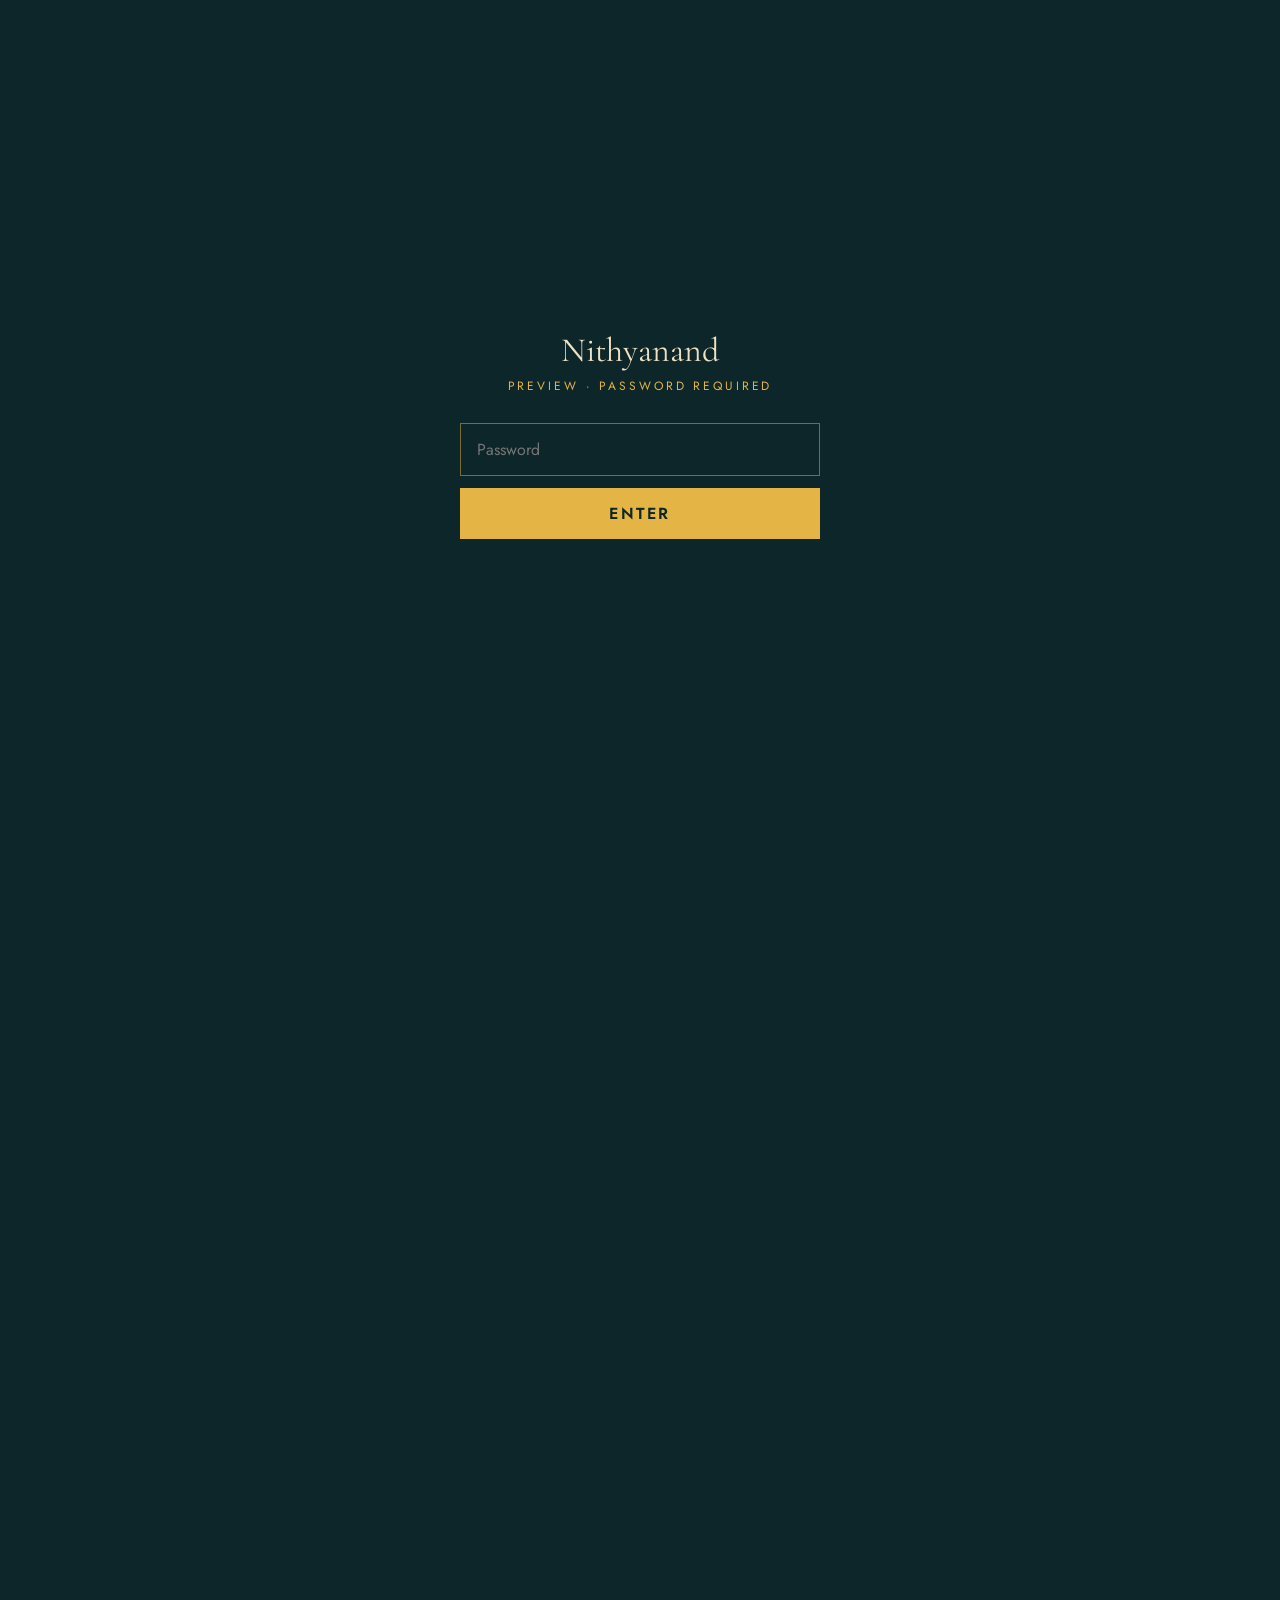
==== en/index.html @ f054533d "Nithyanand Website: Vorschau (DE/EN, passwortgeschützt) Co-Authored-By: Claude Opus 5.5 <noreply@ant" ====
<!DOCTYPE html>
<html lang="en">
<head>
<meta charset="utf-8">
<meta name="viewport" content="width=device-width, initial-scale=1">
<meta name="robots" content="noindex, nofollow">
<script src="../assets/gate.js"></script>
<title>Nithyanand – spice. life. curry · South Indian Cuisine in Frankfurt</title>
<meta name="description" content="A culinary journey from Frankfurt to Udupi. South Indian cuisine, catering and celebrations – Launhardtstraße 2–4, 60314 Frankfurt.">
<link rel="preconnect" href="https://fonts.googleapis.com">
<link rel="preconnect" href="https://fonts.gstatic.com" crossorigin>
<link href="https://fonts.googleapis.com/css2?family=Cormorant+Garamond:ital,wght@0,500;0,600;0,700;1,500&family=Caveat:wght@500;700&family=Jost:wght@400;500;600&family=Oswald:wght@500;600;700&family=Spectral:ital,wght@0,400;0,500;1,400&display=swap" rel="stylesheet">
<style>
:root{
  --night:#0d2629;
  --night-2:#12343a;
  --sand:#efe2c4;
  --paper:#e9d6ae;
  --paper-dark:#d9c08d;
  --turmeric:#e4b445;
  --turmeric-deep:#d39a26;
  --chili:#7e1914;
  --chili-2:#9a2219;
  --leaf:#3c5b2b;
  --gold:#eddb7f;
  --brass:#b8862b;
  --ink:#2a1d14;
  --ink-soft:#4b3a2b;
  --serif:"Cormorant Garamond", Georgia, serif;
  --body:"Spectral", Georgia, serif;
  --sans:"Jost", system-ui, sans-serif;
  --hand:"Caveat", cursive;
  --ticket:"Oswald", Impact, sans-serif;
  --ease: cubic-bezier(.2,.7,.1,1);
}
*{box-sizing:border-box;margin:0;padding:0}
html{scroll-behavior:smooth}
body{font-family:var(--body);color:var(--ink);background:var(--night);overflow-x:hidden;-webkit-font-smoothing:antialiased}
img{display:block;max-width:100%}
a{color:inherit;text-decoration:none}

/* film grain over everything */
body::after{
  content:"";position:fixed;inset:-50%;z-index:100;pointer-events:none;opacity:.09;
  background-image:url("data:image/svg+xml,%3Csvg xmlns='http://www.w3.org/2000/svg' width='220' height='220'%3E%3Cfilter id='n'%3E%3CfeTurbulence type='fractalNoise' baseFrequency='.85' numOctaves='3' stitchTiles='stitch'/%3E%3CfeColorMatrix values='0 0 0 0 0 0 0 0 0 0 0 0 0 0 0 0 0 0 .9 0'/%3E%3C/filter%3E%3Crect width='100%25' height='100%25' filter='url(%23n)'/%3E%3C/svg%3E");
  animation:grain 1.2s steps(6) infinite;
}
@keyframes grain{0%{transform:translate(0,0)}20%{transform:translate(-3%,2%)}40%{transform:translate(2%,-3%)}60%{transform:translate(-2%,-1%)}80%{transform:translate(3%,3%)}100%{transform:translate(0,0)}}

.paper-tex{
  background-color:var(--paper);
  background-image:
    radial-gradient(ellipse at 15% 20%, rgba(255,250,235,.55), transparent 55%),
    radial-gradient(ellipse at 85% 80%, rgba(150,105,40,.22), transparent 60%),
    radial-gradient(circle at 60% 10%, rgba(120,80,30,.12), transparent 40%),
    url("data:image/svg+xml,%3Csvg xmlns='http://www.w3.org/2000/svg' width='300' height='300'%3E%3Cfilter id='p'%3E%3CfeTurbulence type='fractalNoise' baseFrequency='.035' numOctaves='4'/%3E%3CfeColorMatrix values='0 0 0 0 .45 0 0 0 0 .3 0 0 0 0 .12 0 0 0 .22 0'/%3E%3C/filter%3E%3Crect width='100%25' height='100%25' filter='url(%23p)'/%3E%3C/svg%3E");
}

/* ---------- NAV ---------- */
.nav{position:fixed;top:0;left:0;right:0;z-index:50;display:flex;align-items:center;justify-content:space-between;padding:22px clamp(20px,4vw,56px);transition:background .5s, padding .5s, box-shadow .5s}
.nav.scrolled{background:rgba(10,30,33,.78);backdrop-filter:blur(14px);-webkit-backdrop-filter:blur(14px);padding:12px clamp(20px,4vw,56px);box-shadow:0 10px 40px rgba(0,0,0,.25)}
.brand{display:flex;flex-direction:column;align-items:center;gap:2px}
.brand img{height:54px;width:auto;transition:height .5s}
.nav.scrolled .brand img{height:40px}
.brand small{font-family:var(--sans);font-size:11px;letter-spacing:.18em;color:rgba(237,219,127,.75)}
.nav ul{list-style:none;display:flex;gap:clamp(18px,2.6vw,40px);align-items:center}
.nav ul a{font-family:var(--sans);font-size:14px;letter-spacing:.06em;color:#f3ead2;position:relative;padding:6px 0}
.nav ul a::after{content:"";position:absolute;left:0;right:100%;bottom:0;height:1px;background:var(--gold);transition:right .4s var(--ease)}
.nav ul a:hover::after{right:0}
.nav .cta{border:1px solid rgba(237,219,127,.6);padding:10px 20px;border-radius:0;color:var(--gold)}
.nav .cta::after{display:none}
.nav .lang-sw{display:flex;align-items:center;gap:6px}.nav .lang-sw a{opacity:.55;letter-spacing:.14em}.nav .lang-sw a[aria-current]{opacity:1;color:var(--gold)}.nav .lang-sw a::after{display:none}.nav .lang-sw span{color:rgba(241,231,205,.35);font-size:.9em}
.nav .cta:hover{background:var(--gold);color:var(--night)}
.burger{display:none;background:none;border:0;width:40px;height:40px;cursor:pointer;position:relative}
.burger span{position:absolute;left:8px;right:8px;height:1.5px;background:var(--gold);transition:.4s}
.burger span:nth-child(1){top:14px}.burger span:nth-child(2){top:24px}
.nav.open .burger span:nth-child(1){top:19px;transform:rotate(45deg)}
.nav.open .burger span:nth-child(2){top:19px;transform:rotate(-45deg)}

/* ---------- HERO ---------- */
.hero{position:relative;min-height:100vh;min-height:100svh;display:grid;grid-template-columns:1.05fr 1fr;align-items:center;padding:140px clamp(20px,5vw,80px) 120px;overflow:hidden;background:var(--night);color:#f6ecd4}
.hero-bg{position:absolute;inset:0 0 0 30%;z-index:0;overflow:hidden}
.hero-bg img{width:100%;height:100%;object-fit:cover;filter:saturate(1.1) contrast(1.05) blur(.6px);transform:scale(1.08);animation:kenburns 26s ease-in-out infinite alternate}
@keyframes kenburns{to{transform:scale(1.18) translate(-2%,-1%)}}
.hero-bg::after{content:"";position:absolute;inset:0;background:
  linear-gradient(90deg,var(--night) 0%,rgba(13,38,41,.85) 22%,rgba(13,38,41,.25) 60%,rgba(13,38,41,.35) 100%),
  linear-gradient(0deg,rgba(13,38,41,.95) 0%,transparent 35%),
  radial-gradient(ellipse at 70% 30%,rgba(228,180,69,.18),transparent 60%)}
.hero-copy{position:relative;z-index:2;max-width:620px}
.eyebrow{font-family:var(--sans);font-size:12px;letter-spacing:.32em;text-transform:uppercase;color:var(--turmeric);display:flex;align-items:center;gap:14px;margin-bottom:28px}
.eyebrow::before{content:"";width:42px;height:1px;background:currentColor}
.hero h1{font-family:var(--serif);font-weight:600;font-size:clamp(52px,7.2vw,112px);line-height:.92;letter-spacing:-.01em}
.hero h1 .line{display:block;overflow:hidden;padding-bottom:.06em}
.hero h1 .line span{display:inline-block;transform:translateY(110%);animation:rise 1.1s var(--ease) forwards}
.hero h1 .line:nth-child(2) span{animation-delay:.12s}
.hero h1 .line:nth-child(3) span{animation-delay:.24s;font-style:italic;color:var(--gold)}
@keyframes rise{to{transform:none}}
.hero .script{font-family:var(--hand);font-size:clamp(26px,2.6vw,36px);color:var(--turmeric);line-height:1.1;margin:26px 0 40px;transform:rotate(-3deg);transform-origin:left;opacity:0;animation:fadein 1s .7s forwards}
@keyframes fadein{to{opacity:1}}
.btn{display:inline-flex;align-items:center;gap:14px;font-family:var(--sans);font-size:12px;font-weight:500;letter-spacing:.24em;text-transform:uppercase;padding:17px 28px;border-radius:0;border:1px solid currentColor;transition:all .4s var(--ease);cursor:pointer;background:none;position:relative;overflow:hidden}
.btn svg{width:20px;height:20px;transition:transform .5s var(--ease)}
.btn:hover svg{transform:translateX(6px) rotate(-8deg)}
.btn-gold{color:var(--gold)}
.btn-gold:hover{background:var(--gold);color:var(--night);box-shadow:0 12px 40px rgba(237,219,127,.25)}
.hero .actions{display:flex;gap:22px;align-items:center;flex-wrap:wrap;opacity:0;animation:fadein 1s .9s forwards}
.hero .meta{font-family:var(--sans);font-size:13px;color:rgba(246,236,212,.65);line-height:1.6}
.hero .meta b{color:#f6ecd4;font-weight:500}

/* boarding pass */
.pass-wrap{position:relative;z-index:2;perspective:1400px;display:flex;justify-content:center}
.pass{
  --rx:0deg;--ry:0deg;
  width:min(560px,100%);display:grid;grid-template-columns:1fr 150px;border-radius:14px;color:#2b2016;
  transform:rotate(-6deg) rotateX(var(--rx)) rotateY(var(--ry));transition:transform .3s ease-out;
  filter:drop-shadow(0 40px 60px rgba(0,0,0,.55));opacity:0;animation:passIn 1.3s .35s var(--ease) forwards;
}
@keyframes passIn{from{opacity:0;transform:rotate(4deg) translate(80px,40px) scale(.9)}to{opacity:1;transform:rotate(-6deg)}}
.pass > div{position:relative;padding:26px 28px}
.pass .main{border-radius:14px 0 0 14px;border-right:2px dashed rgba(60,40,20,.35)}
.pass .stub{border-radius:0 14px 14px 0;padding:26px 18px;text-align:center;display:flex;flex-direction:column;justify-content:space-between}
.pass .main::before,.pass .stub::before{content:"";position:absolute;width:24px;height:24px;border-radius:50%;background:var(--night);top:-12px;right:-12px}
.pass .main::after,.pass .stub::after{content:"";position:absolute;width:24px;height:24px;border-radius:50%;background:var(--night);bottom:-12px;right:-12px}
.pass .stub::before,.pass .stub::after{right:auto;left:-12px}
.pass-head{display:flex;justify-content:space-between;align-items:center;font-family:var(--ticket);font-weight:500;letter-spacing:.18em;font-size:15px;color:#5a4330;border-bottom:1px solid rgba(60,40,20,.2);padding-bottom:12px}
.pass-head .plane{background:#3a2a1c;color:var(--paper);width:34px;height:34px;display:grid;place-items:center;border-radius:4px}
.route{display:flex;align-items:center;gap:16px;font-family:var(--ticket);font-weight:700;font-size:clamp(44px,5.2vw,68px);letter-spacing:.02em;margin:16px 0 6px;line-height:1}
.route .arrow{flex:1;height:2px;background:repeating-linear-gradient(90deg,#3a2a1c 0 6px,transparent 6px 11px);position:relative;min-width:30px}
.route .arrow::after{content:"✈";position:absolute;right:-6px;top:-15px;font-size:24px;font-family:system-ui}
.cities{display:flex;justify-content:space-between;font-family:var(--sans);font-size:11px;letter-spacing:.2em;text-transform:uppercase;color:#7a6047;margin-bottom:18px}
.fields{display:grid;grid-template-columns:1.4fr 1fr 1fr;gap:14px;border-top:1px solid rgba(60,40,20,.2);padding-top:14px}
.fields label{display:block;font-family:var(--sans);font-size:10px;letter-spacing:.22em;text-transform:uppercase;color:#8a6d50;margin-bottom:4px}
.fields span{font-family:var(--ticket);font-size:17px;font-weight:500;letter-spacing:.03em}
.fields .now{color:var(--chili-2);animation:blink 1.6s infinite}
@keyframes blink{50%{opacity:.35}}
.barcode{height:56px;margin:4px auto 0;width:100%}
.stub .seal{width:100px;height:100px;margin:0 auto;transform:rotate(-14deg);opacity:.85}
.stub small{font-family:var(--sans);font-size:10px;letter-spacing:.2em;color:#7a6047}
.stub b{font-family:var(--ticket);font-size:22px;display:block;letter-spacing:.06em}

.scroll-hint{position:absolute;bottom:32px;left:50%;transform:translateX(-50%);z-index:3;font-family:var(--sans);font-size:11px;letter-spacing:.3em;color:rgba(246,236,212,.55);display:flex;flex-direction:column;align-items:center;gap:12px}
.scroll-hint i{width:1px;height:46px;background:linear-gradient(var(--gold),transparent);animation:drip 2s infinite}
@keyframes drip{0%{transform:scaleY(0);transform-origin:top}50%{transform:scaleY(1);transform-origin:top}51%{transform-origin:bottom}100%{transform:scaleY(0);transform-origin:bottom}}

/* ---------- JOURNEY ---------- */
.journey{position:relative}
.flight{position:absolute;inset:0;z-index:6;pointer-events:none;overflow:visible}
.flight path.trail{fill:none;stroke:var(--brass);stroke-width:2.2;stroke-linecap:round;stroke-dasharray:1 10;opacity:.9}
.flight path.ghost{fill:none;stroke:var(--brass);stroke-width:1.4;stroke-linecap:round;stroke-dasharray:1 10;opacity:.22}
.flight .jet{transition:opacity .4s}
.flight .jet circle{fill:var(--gold);opacity:.25}

section.station{position:relative;padding:clamp(110px,13vw,190px) clamp(20px,5vw,80px)}
.tear{position:absolute;left:0;right:0;height:48px;z-index:4;pointer-events:none}
.tear.top{top:-46px}
.tear svg{width:100%;height:100%;display:block;filter:drop-shadow(0 -6px 6px rgba(0,0,0,.18))}
.st-label{font-family:var(--sans);font-size:12px;letter-spacing:.34em;text-transform:uppercase;display:flex;align-items:center;gap:14px;margin-bottom:18px}
.st-label .num{display:inline-grid;place-items:center;width:34px;height:34px;border-radius:50%;border:1px solid currentColor;font-size:12px;letter-spacing:0}
.st-title{font-family:var(--serif);font-weight:600;font-size:clamp(46px,5.6vw,84px);line-height:.95;margin-bottom:26px}
.st-title em{font-weight:500}
.st-text{font-size:clamp(17px,1.25vw,19px);line-height:1.75;max-width:520px}
.st-text + .st-text{margin-top:16px}
.hand{font-family:var(--hand);font-weight:700;line-height:1}
.grid-2{display:grid;grid-template-columns:1fr 1fr;gap:clamp(40px,6vw,100px);align-items:center;max-width:1280px;margin:0 auto}

/* reveal */
.rv{opacity:0;transform:translateY(40px);transition:opacity 1.1s var(--ease),transform 1.1s var(--ease)}
.rv.in{opacity:1;transform:none}
.rv.d1{transition-delay:.12s}.rv.d2{transition-delay:.24s}.rv.d3{transition-delay:.36s}

/* polaroid */
.polaroid{background:#f7f0e0;padding:14px 14px 56px;box-shadow:0 30px 60px rgba(40,25,10,.35),0 2px 0 rgba(0,0,0,.05);position:relative;transition:transform .7s var(--ease)}
.polaroid img{width:100%;aspect-ratio:4/3;object-fit:cover;filter:sepia(.18) saturate(1.05) contrast(1.02)}
.polaroid figcaption{position:absolute;left:0;right:0;bottom:12px;text-align:center;font-family:var(--hand);font-size:26px;color:#4b3a2b}
.polaroid::before{content:"";position:absolute;top:-16px;left:50%;width:120px;height:32px;transform:translateX(-50%) rotate(-3deg);background:rgba(240,220,170,.65);box-shadow:0 2px 4px rgba(0,0,0,.08);backdrop-filter:blur(1px)}

/* STATION 1 */
.s1{color:var(--ink)}
.s1 .st-label{color:#7a5a36}
.s1 .photo-col{position:relative;padding:20px}
.s1 .polaroid{transform:rotate(-5deg);max-width:520px}
.s1 .polaroid:hover{transform:rotate(-2deg) scale(1.02)}
.postmark{position:absolute;right:-10px;bottom:-30px;width:170px;transform:rotate(12deg);opacity:.8;mix-blend-mode:multiply}
.s1 .note{position:absolute;top:-10px;right:0;font-size:clamp(30px,2.6vw,40px);color:#2d4a5a;transform:rotate(-8deg);text-align:center}
.s1 .note svg{display:block;margin:4px auto 0;width:60px}
.meaning{display:flex;gap:22px;align-items:center;margin-top:34px;padding:22px 26px;border:1px solid rgba(90,60,30,.25);border-radius:4px;max-width:520px;background:rgba(255,248,228,.35)}
.meaning .dev{font-size:44px;color:var(--chili);line-height:1;font-family:"Kohinoor Devanagari","Noto Sans Devanagari",serif}
.meaning p{font-size:15px;line-height:1.55;color:var(--ink-soft)}
.meaning b{font-family:var(--serif);font-size:22px;color:var(--ink);display:block;font-style:italic}

/* STATION 2 */
.s2{background:var(--turmeric);color:#2b1a0c;overflow-x:clip}
.s2 .paper-glow{position:absolute;inset:0;background:
  radial-gradient(ellipse at 20% 30%,rgba(255,236,170,.6),transparent 55%),
  radial-gradient(ellipse at 90% 90%,rgba(170,100,20,.35),transparent 60%),
  url("data:image/svg+xml,%3Csvg xmlns='http://www.w3.org/2000/svg' width='300' height='300'%3E%3Cfilter id='p'%3E%3CfeTurbulence type='fractalNoise' baseFrequency='.03' numOctaves='4'/%3E%3CfeColorMatrix values='0 0 0 0 .5 0 0 0 0 .3 0 0 0 0 .05 0 0 0 .25 0'/%3E%3C/filter%3E%3Crect width='100%25' height='100%25' filter='url(%23p)'/%3E%3C/svg%3E");pointer-events:none}
.s2 .grid-2{position:relative;grid-template-columns:1fr 1.05fr}
.s2 .st-label{color:#6b3d0e}
.stops{list-style:none;margin:36px 0 40px;position:relative;max-width:470px}
.stops::before{content:"";position:absolute;left:15px;top:20px;bottom:20px;border-left:2px dashed rgba(80,40,10,.45)}
.stops li{display:grid;grid-template-columns:32px 1fr auto;gap:18px;align-items:center;padding:14px 0;cursor:default;transition:transform .4s var(--ease)}
.stops li:hover{transform:translateX(8px)}
.stops .pin{width:32px;height:32px;border-radius:50%;background:var(--turmeric);border:2px solid #6b3d0e;display:grid;place-items:center;position:relative;z-index:1;transition:background .3s}
.stops .pin::after{content:"";width:10px;height:10px;border-radius:50%;background:var(--chili-2)}
.stops li:hover .pin{background:#fff3cf}
.stops .dish{font-family:var(--serif);font-size:28px;font-weight:600;line-height:1.05}
.stops .where{font-family:var(--sans);font-size:12px;letter-spacing:.2em;text-transform:uppercase;color:#6b3d0e;margin-top:2px}
.stops .dist{font-family:var(--hand);font-size:24px;color:#6b3d0e}
.stops li.home .pin{background:var(--chili-2);border-color:var(--chili-2)}
.stops li.home .pin::after{background:var(--gold)}
.btn-ink{color:#2b1a0c}
.btn-ink:hover{background:#2b1a0c;color:var(--turmeric)}

.thali{position:relative;aspect-ratio:1;max-width:560px;margin:0 auto;width:100%}
.thali .ring{position:absolute;inset:0;animation:spin 40s linear infinite}
@keyframes spin{to{transform:rotate(360deg)}}
.thali .ring text{font-family:var(--sans);font-size:15px;letter-spacing:.42em;fill:#5b330b;text-transform:uppercase}
.thali .plate{position:absolute;inset:11%;border-radius:50%;padding:4%;background:radial-gradient(circle at 35% 30%,#c9c3b5,#8b8577 55%,#5a554b);box-shadow:0 40px 80px rgba(80,40,0,.45),inset 0 0 0 2px rgba(255,255,255,.25)}
.thali .plate img{width:100%;height:100%;object-fit:cover;border-radius:50%;box-shadow:inset 0 0 30px rgba(0,0,0,.4)}
.thali .leaf{position:absolute;width:42%;right:-6%;bottom:-2%;transform:rotate(-24deg);z-index:-1}
.om-stamp{position:absolute;left:-60px;top:12%;width:170px;opacity:.55;transform:rotate(-16deg);mix-blend-mode:multiply}
.s2 .note{position:absolute;top:-2%;left:2%;font-size:34px;color:#5b1a10;transform:rotate(-10deg);z-index:2}

/* STATION 3 */
.s3{background:var(--chili);color:#f6e6cc;overflow-x:clip}
.s3::before{content:"";position:absolute;inset:0;background:
  radial-gradient(ellipse at 25% 40%,rgba(255,170,60,.22),transparent 55%),
  radial-gradient(ellipse at 90% 10%,rgba(0,0,0,.35),transparent 50%);pointer-events:none}
.s3 .grid-2{grid-template-columns:.9fr 1.1fr;position:relative}
.s3 .st-label{color:var(--gold)}
.s3 .st-title em{color:var(--gold)}
.dancer{position:relative;border-radius:200px 200px 6px 6px;overflow:hidden;aspect-ratio:3/4;max-width:460px;box-shadow:0 40px 80px rgba(0,0,0,.45);border:1px solid rgba(237,219,127,.35)}
.dancer img{width:100%;height:100%;object-fit:cover;object-position:30% 30%;transform:scale(1.05);transition:transform 1.4s var(--ease)}
.dancer:hover img{transform:scale(1.12)}
.dancer::after{content:"";position:absolute;inset:0;background:linear-gradient(0deg,rgba(80,10,5,.55),transparent 45%)}
.dancer .tag{position:absolute;left:24px;bottom:22px;z-index:2;font-family:var(--hand);font-size:28px;color:var(--gold)}
.s3 .polaroid{position:absolute;width:min(300px,42%);right:-4%;bottom:-8%;transform:rotate(7deg);padding:10px 10px 46px}
.s3 .polaroid figcaption{font-size:22px}
.s3 .photo-col{position:relative}
.occasions{display:flex;flex-wrap:wrap;gap:10px;margin:30px 0 40px}
.occasions span{font-family:var(--sans);font-size:13px;letter-spacing:.06em;padding:9px 16px;border-radius:0;border:1px solid rgba(237,219,127,.4);color:#f6e6cc;transition:.3s}
.occasions span:hover{background:rgba(237,219,127,.15);border-color:var(--gold)}
.diyas{position:absolute;left:0;right:0;bottom:30px;display:flex;justify-content:space-around;pointer-events:none;opacity:.6}
.diyas i{width:6px;height:10px;border-radius:50% 50% 50% 50%/60% 60% 40% 40%;background:radial-gradient(#fff6c8,#ffb43a 60%,transparent 70%);box-shadow:0 0 18px 6px rgba(255,170,50,.45);animation:flick 2.4s infinite alternate}
.diyas i:nth-child(2n){animation-delay:.6s}.diyas i:nth-child(3n){animation-delay:1.1s}
@keyframes flick{0%{transform:scale(1) translateY(0);opacity:.8}50%{transform:scale(1.2,1.35) translateY(-2px);opacity:1}100%{transform:scale(.9) translateY(1px);opacity:.75}}

/* STATION 4 */
.s4{background:var(--night);color:#efe6cf;overflow-x:clip}
.s4 .skyline{position:absolute;inset:0 0 auto 0;height:70%;opacity:.55}
.s4 .skyline img{width:100%;height:100%;object-fit:cover;object-position:center 40%;filter:blur(1px) saturate(1.15)}
.s4 .skyline::after{content:"";position:absolute;inset:0;background:linear-gradient(180deg,rgba(13,38,41,.65),var(--night) 92%),linear-gradient(90deg,var(--night),transparent 40%,transparent 70%,var(--night))}
.s4 .grid-2{position:relative;grid-template-columns:1.1fr 1fr;align-items:end}
.s4 .st-label{color:var(--turmeric)}
.s4 .st-title em{color:var(--gold)}
.info{display:grid;gap:26px;padding:36px;border:1px solid rgba(237,219,127,.2);border-radius:6px;background:rgba(13,38,41,.55);backdrop-filter:blur(8px);position:relative}
.info .row{display:grid;grid-template-columns:30px 1fr;gap:18px;align-items:start}
.info svg{width:26px;height:26px;stroke:var(--gold);fill:none;stroke-width:1.4}
.info h4{font-family:var(--sans);font-weight:500;font-size:12px;letter-spacing:.24em;text-transform:uppercase;color:var(--turmeric);margin-bottom:6px}
.info p{font-size:17px;line-height:1.55}
.info .open-now{display:inline-flex;align-items:center;gap:8px;font-family:var(--sans);font-size:12px;letter-spacing:.08em;margin-top:8px;padding:4px 12px;border-radius:99px;background:rgba(237,219,127,.1);color:var(--gold)}
.info .open-now::before{content:"";width:7px;height:7px;border-radius:50%;background:currentColor;box-shadow:0 0 10px currentColor}
.info .open-now.closed{color:#e6a08f;background:rgba(230,160,143,.1)}
.seeyou{position:absolute;right:-40px;top:-80px;width:150px;transform:rotate(-12deg);opacity:.9}
.s4 .actions{display:flex;gap:16px;flex-wrap:wrap;margin-top:40px}
.btn-solid{background:var(--gold);color:var(--night);border-color:var(--gold)}
.btn-solid:hover{background:transparent;color:var(--gold)}

/* ---------- PASSPORT ---------- */
.passport-sec{position:relative;padding:150px clamp(20px,5vw,80px) 120px;color:var(--ink);overflow-x:clip}
.passport-sec .grid-2{grid-template-columns:.8fr 1.2fr}
.booklet{position:relative;width:min(340px,80%);aspect-ratio:.7;margin:0 auto;border-radius:6px 16px 16px 6px;background:linear-gradient(135deg,#6e1712,#4a0d0a);box-shadow:0 40px 70px rgba(60,20,10,.45),inset 8px 0 0 rgba(0,0,0,.25),inset 10px 0 0 rgba(255,255,255,.05);display:flex;flex-direction:column;align-items:center;justify-content:center;gap:16px;transform:rotate(-8deg);transition:transform .8s var(--ease)}
.booklet:hover{transform:rotate(-3deg) translateY(-8px)}
.booklet img{width:72%;filter:sepia(1) saturate(2.4) hue-rotate(-12deg) brightness(.95)}
.booklet .rp{font-family:var(--serif);letter-spacing:.32em;font-size:20px;color:#d7b25a}
.booklet .lotus{width:56px;stroke:#d7b25a;fill:none;stroke-width:1.2}
.passport-sec h2{font-family:var(--serif);font-size:clamp(40px,4.6vw,68px);font-weight:600;line-height:1;margin-bottom:16px}
.passport-sec h2 .hand{font-size:.8em;color:var(--chili-2);display:block;margin-top:6px;font-weight:700}
.passport-sec .lead{font-size:18px;line-height:1.7;max-width:520px;color:var(--ink-soft)}
.stamps{display:grid;grid-template-columns:repeat(4,1fr);gap:clamp(10px,2vw,26px);margin-top:42px;max-width:640px}
.stamp{aspect-ratio:1;position:relative;display:grid;place-items:center}
.stamp .slot{position:absolute;inset:6%;border-radius:50%;border:1.5px dashed rgba(90,60,30,.35)}
.stamp svg{width:100%;height:100%;opacity:0;transform:scale(1.8) rotate(var(--r,-10deg));transition:opacity .25s,transform .45s cubic-bezier(.3,1.6,.5,1);mix-blend-mode:multiply}
.stamp.got svg{opacity:.85;transform:scale(1) rotate(var(--r,-10deg))}
.stamp .cap{position:absolute;bottom:-28px;font-family:var(--sans);font-size:11px;letter-spacing:.2em;text-transform:uppercase;color:#8a6d50}
.progress-txt{margin-top:56px;font-family:var(--hand);font-size:30px;color:var(--chili-2)}

/* passport counter pill */
.pass-pill{position:fixed;right:22px;bottom:22px;z-index:60;display:flex;align-items:center;gap:12px;padding:10px 18px 10px 10px;border-radius:999px;background:rgba(13,38,41,.86);backdrop-filter:blur(10px);color:#f3ead2;font-family:var(--sans);font-size:13px;letter-spacing:.04em;border:1px solid rgba(237,219,127,.3);box-shadow:0 14px 40px rgba(0,0,0,.35);transform:translateY(120px);transition:transform .7s var(--ease)}
.pass-pill.show{transform:none}
.pass-pill .dots{display:flex;gap:5px}
.pass-pill .dots i{width:9px;height:9px;border-radius:50%;border:1px solid var(--gold);transition:.4s}
.pass-pill .dots i.on{background:var(--gold);box-shadow:0 0 10px var(--gold)}
.pass-pill .ic{width:30px;height:30px;border-radius:50%;background:var(--chili);display:grid;place-items:center;font-size:14px}
.toast{position:fixed;left:50%;top:96px;transform:translate(-50%,-30px);opacity:0;z-index:70;padding:12px 22px;border-radius:999px;background:var(--paper);color:var(--ink);font-family:var(--sans);font-size:14px;box-shadow:0 18px 40px rgba(0,0,0,.35);transition:.6s var(--ease);pointer-events:none;display:flex;gap:10px;align-items:center;white-space:nowrap}
.toast.show{opacity:1;transform:translate(-50%,0)}
.toast b{font-family:var(--hand);font-size:22px;color:var(--chili-2);font-weight:700}

/* ---------- FOOTER ---------- */
footer{background:#081a1c;color:rgba(239,230,207,.7);padding:70px clamp(20px,5vw,80px) 40px;font-family:var(--sans);font-size:14px;position:relative}
.foot{display:grid;grid-template-columns:1.4fr 1fr 1fr 1fr;gap:40px;max-width:1280px;margin:0 auto}
.foot img{height:60px;width:auto;margin-bottom:12px}
.foot h5{font-size:11px;letter-spacing:.26em;text-transform:uppercase;color:var(--gold);margin-bottom:14px;font-weight:500}
.foot a{display:block;padding:4px 0;transition:color .3s}
.foot a:hover{color:var(--gold)}
.legal{max-width:1280px;margin:50px auto 0;padding-top:24px;border-top:1px solid rgba(237,219,127,.12);display:flex;justify-content:space-between;gap:20px;flex-wrap:wrap;font-size:12px}

/* ---------- RESPONSIVE ---------- */
@media (max-width:980px){
  .nav ul{position:fixed;top:0;left:0;width:100vw;height:100vh;height:100dvh;flex-direction:column;justify-content:center;gap:28px;background:rgba(10,30,33,.98);opacity:0;visibility:hidden;transform:translateY(-20px);transition:opacity .5s var(--ease),transform .5s var(--ease),visibility .5s}
  .nav ul a{font-family:var(--serif);font-size:34px}
  .nav.open ul{transform:none;opacity:1;visibility:visible}
  .burger{display:block;z-index:2}
  .hero{grid-template-columns:1fr;padding-top:130px;gap:60px}
  .hero-bg{inset:0}
  .pass-wrap{order:2}
  .grid-2,.s2 .grid-2,.s3 .grid-2,.s4 .grid-2,.passport-sec .grid-2{grid-template-columns:1fr}
  .s3 .photo-col{max-width:520px;margin:0 auto 40px}
  .seeyou{right:0;top:-100px;width:120px}
  .foot{grid-template-columns:1fr 1fr}
  .om-stamp{left:-30px;width:120px}
}
@media (max-width:600px){
  .eyebrow{font-size:10px;letter-spacing:.22em;gap:10px}
  .eyebrow::before{width:24px}
  .hero{padding-left:20px;padding-right:20px}
  .pass{grid-template-columns:1fr 78px;transform:rotate(-3deg)}
  @keyframes passIn{from{opacity:0;transform:rotate(2deg) translateY(40px)}to{opacity:1;transform:rotate(-3deg)}}
  .route{font-size:38px;gap:10px}
  .cities{font-size:9px;letter-spacing:.12em}
  .fields span{font-size:15px}
  .pass > div{padding:20px 16px}
  .pass .stub{padding:18px 8px}
  .stub .seal{width:70px;height:70px}
  .fields{grid-template-columns:1fr 1fr}
  .fields div:first-child{grid-column:1/-1}
  .stops .dish{font-size:23px}
  .pass-pill .lbl{display:none}
  .foot{grid-template-columns:1fr}
  .s1 .note{position:static;margin-bottom:20px}
}
@media (prefers-reduced-motion:reduce){
  *,*::before,*::after{animation-duration:.01ms!important;animation-iteration-count:1!important;transition-duration:.01ms!important}
  .rv{opacity:1;transform:none}
}
</style>
</head>
<body>

<!-- reusable SVG symbols -->
<svg width="0" height="0" style="position:absolute" aria-hidden="true">
  <defs>
    <symbol id="i-plane" viewBox="0 0 24 24"><path fill="currentColor" d="M21 16v-2l-8-5V3.5a1.5 1.5 0 0 0-3 0V9l-8 5v2l8-2.5V19l-2 1.5V22l3.5-1 3.5 1v-1.5L13 19v-5.5z"/></symbol>
    <symbol id="i-palm" viewBox="0 0 64 64"><g fill="none" stroke="currentColor" stroke-width="2.4" stroke-linecap="round"><path d="M32 58c1-12 0-22-3-32"/><path d="M29 26c-6-6-14-7-21-4 7 0 12 2 16 6"/><path d="M29 26c-2-8-8-13-15-14 5 3 9 7 11 13"/><path d="M29 26c4-8 11-11 19-10-6 1-11 5-14 11"/><path d="M29 26c7-4 15-3 21 2-7-2-13-1-17 2"/><path d="M8 58h48"/><path d="M14 54c6-3 14-3 20 0 6 3 12 3 18 0"/></g></symbol>
    <symbol id="i-dosa" viewBox="0 0 64 64"><g fill="none" stroke="currentColor" stroke-width="2.4" stroke-linecap="round"><ellipse cx="32" cy="40" rx="26" ry="10"/><path d="M12 38c4-14 36-20 42-6"/><path d="M14 36l36-8"/><circle cx="50" cy="22" r="5"/><path d="M22 16c0-4 3-4 3-8M30 16c0-4 3-4 3-8"/></g></symbol>
    <symbol id="i-diya" viewBox="0 0 64 64"><g fill="none" stroke="currentColor" stroke-width="2.4" stroke-linecap="round"><path d="M8 38c4 10 14 14 24 14s20-4 24-14c-10 4-38 4-48 0z"/><path d="M50 36c4-2 7-4 8-7"/><path d="M32 34c-5-5-4-12 0-20 4 8 5 15 0 20z"/><path d="M24 58h16"/></g></symbol>
    <symbol id="i-sky" viewBox="0 0 64 64"><g fill="none" stroke="currentColor" stroke-width="2.4" stroke-linejoin="round"><path d="M6 52h52"/><path d="M10 52V34h7v18M17 52V26h7v26M26 52V12l4-6 4 6v40M34 52V22h8v30M44 52V30h8v22"/><path d="M8 58c8-4 16-4 24 0s16 4 24 0"/></g></symbol>
    <symbol id="i-lotus" viewBox="0 0 64 40"><path d="M32 4c-6 8-6 20 0 30 6-10 6-22 0-30zM32 34C24 30 14 26 6 16c4 12 14 18 26 18zm0 0c8-4 18-8 26-18-4 12-14 18-26 18zM32 34c-6-2-14-8-18-18 0 10 8 18 18 18zm0 0c6-2 14-8 18-18 0 10-8 18-18 18z"/></symbol>
  </defs>
</svg>

<header class="nav" id="nav">
  <a href="#top" class="brand" aria-label="Nithyanand home">
    <img src="../assets/logo.png" alt="nithyanand">
    <small>spice. life. curry</small>
  </a>
  <button class="burger" aria-label="Open menu" id="burger"><span></span><span></span></button>
  <ul>
    <li><a href="#kueste">Restaurant</a></li>
    <li><a href="speisekarte.html">Menu</a></li>
    <li><a href="catering.html">Catering</a></li>
    <li><a href="feste.html">Celebrations</a></li>
    <li><a href="#frankfurt" class="cta" data-reserve>Reserve</a></li>
    <li class="lang-sw"><a href="../index.html" lang="de" hreflang="de">DE</a><span>/</span><a href="index.html" lang="en" hreflang="en" aria-current="true">EN</a></li>
  </ul>
</header>

<!-- ============ HERO ============ -->
<section class="hero" id="top">
  <div class="hero-bg"><img src="../assets/hero-coast.jpg" alt="The Udupi coast with palm trees and Mangalore-tiled roofs"></div>

  <div class="hero-copy">
    <div class="eyebrow">South Indian Cuisine · Frankfurt</div>
    <h1>
      <span class="line"><span>Namaskara.</span></span>
      <span class="line"><span>Welcome</span></span>
      <span class="line"><span>home.</span></span>
    </h1>
    <p class="script">A culinary journey<br>from Frankfurt to Udupi.</p>
    <div class="actions">
      <a href="#kueste" class="btn btn-gold">Start the journey <svg><use href="#i-plane" transform="rotate(90 12 12)"/></svg></a>
      <div class="meta"><b>Open today</b><br><span id="heroHours">Tue – Sun · 5:30 – 11 pm</span></div>
    </div>
  </div>

  <div class="pass-wrap">
    <div class="pass" id="pass">
      <div class="main paper-tex">
        <div class="pass-head"><span>BOARDING PASS</span><span class="plane"><svg width="18" height="18"><use href="#i-plane" transform="rotate(45 9 9) scale(.75)"/></svg></span></div>
        <div class="route"><span>FRA</span><span class="arrow"></span><span>UDUPI</span></div>
        <div class="cities"><span>Frankfurt am Main</span><span>Karnataka, India</span></div>
        <div class="fields">
          <div><label>Gate</label><span>Launhardtstraße 2–4</span></div>
          <div><label>Flight</label><span>NY 314</span></div>
          <div><label>Departure</label><span class="now">now</span></div>
          <div><label>Passenger</label><span>Dear Guest</span></div>
          <div><label>Class</label><span>Indulgence</span></div>
          <div><label>Seat</label><span>Your favourite spot</span></div>
        </div>
      </div>
      <div class="stub paper-tex">
        <svg class="seal" viewBox="0 0 120 120" aria-hidden="true">
          <defs><path id="sealc" d="M60,60 m-44,0 a44,44 0 1,1 88,0 a44,44 0 1,1 -88,0"/></defs>
          <circle cx="60" cy="60" r="56" fill="none" stroke="#3a2a1c" stroke-width="2.5"/>
          <circle cx="60" cy="60" r="36" fill="none" stroke="#3a2a1c" stroke-width="1.2"/>
          <text font-family="Oswald" font-size="12" letter-spacing="3" fill="#3a2a1c"><textPath href="#sealc">NITHYANAND · UDUPI · NITHYANAND ·</textPath></text>
          <use href="#i-palm" x="38" y="36" width="44" height="44" color="#3a2a1c"/>
        </svg>
        <div><small>BOARDING</small><b>17:30</b></div>
        <svg class="barcode" id="barcode" preserveAspectRatio="none" viewBox="0 0 120 56"></svg>
      </div>
    </div>
  </div>

  <div class="scroll-hint">SCROLL<i></i></div>
</section>

<!-- ============ JOURNEY ============ -->
<main class="journey" id="journey">
  <svg class="flight" id="flight" aria-hidden="true">
    <defs><mask id="reveal" maskUnits="userSpaceOnUse" x="-50" y="-50" width="5000" height="50000"><path id="maskp" fill="none" stroke="#fff" stroke-width="10"/></mask></defs>
    <path class="ghost" id="ghost"/>
    <path class="trail" id="trail" mask="url(#reveal)"/>
    <g class="jet" id="jet"><circle r="22"/><g transform="translate(-14,-14)"><svg width="28" height="28" viewBox="0 0 24 24" style="color:#3a2a1c"><use href="#i-plane"/></svg></g></g>
  </svg>

  <!-- STATION 1 -->
  <section class="station s1 paper-tex" id="kueste" data-stamp="0">
    <div class="tear top" data-color="#e9d6ae"></div>
    <div class="grid-2">
      <div class="photo-col rv">
        <figure class="polaroid" data-anchor>
          <img src="../assets/coast.jpg" alt="Beach in Udupi">
          <figcaption>Udupi, Karnataka</figcaption>
        </figure>
        <svg class="postmark" viewBox="0 0 200 120" aria-hidden="true">
          <defs><path id="pm" d="M60,60 m-44,0 a44,44 0 1,1 88,0 a44,44 0 1,1 -88,0"/></defs>
          <g fill="none" stroke="#3b2e4a" stroke-width="2"><circle cx="60" cy="60" r="54"/><circle cx="60" cy="60" r="34"/>
          <path d="M110 40c15-8 30 8 45 0s30 8 45 0M110 60c15-8 30 8 45 0s30 8 45 0M110 80c15-8 30 8 45 0s30 8 45 0"/></g>
          <text font-family="Jost" font-size="11" letter-spacing="3" fill="#3b2e4a"><textPath href="#pm">NAMASKARA · KARNATAKA · 576101 ·</textPath></text>
          <text x="60" y="66" text-anchor="middle" font-family="Oswald" font-weight="700" font-size="20" fill="#3b2e4a">UDUPI</text>
        </svg>
      </div>
      <div class="rv d1" style="position:relative">
        <div class="note hand">This is where<br>it all begins!
          <svg viewBox="0 0 60 30" fill="none" stroke="#2d4a5a" stroke-width="2" stroke-linecap="round"><path d="M4 6c14 18 34 20 50 8M54 14l-9-2M54 14l-3 9"/></svg>
        </div>
        <div class="st-label"><span class="num">01</span> Stop · The Coast</div>
        <h2 class="st-title">Where the sea<br><em>smells of curry.</em></h2>
        <p class="st-text">Udupi, the sacred temple town on India's west coast – between the Arabian Sea, coconut palms and red Mangalore-tiled roofs. This is where we come from. And this is where we learned that food is about so much more than a full stomach.</p>
        <div class="meaning">
          <span class="dev">नित्यानन्द</span>
          <p><b>Nithyanand</b>“eternal joy” – our promise to you with every plate.</p>
        </div>
      </div>
    </div>
  </section>

  <!-- STATION 2 -->
  <section class="station s2" id="kueche" data-stamp="1">
    <div class="tear top" data-color="#e4b445"></div>
    <div class="paper-glow"></div>
    <div class="grid-2">
      <div class="rv">
        <div class="st-label"><span class="num">02</span> Stop · The Kitchen</div>
        <h2 class="st-title">All of India<br><em>on one menu.</em></h2>
        <p class="st-text">From the clay oven of the north to the crispy dosa of the south – a journey of over 2,000 kilometres, served at your table.</p>
        <ul class="stops">
          <li><span class="pin"></span><div><div class="dish">Tandoori</div><div class="where">Delhi · The North</div></div><span class="dist">2,100 km</span></li>
          <li><span class="pin"></span><div><div class="dish">Butter Chicken</div><div class="where">Punjab · The Heart</div></div><span class="dist">1,800 km</span></li>
          <li class="home"><span class="pin"></span><div><div class="dish">Masala Dosa</div><div class="where">Udupi · Our Home</div></div><span class="dist">Arrival ✦</span></li>
        </ul>
        <a href="speisekarte.html" class="btn btn-ink">Our menu <svg viewBox="0 0 24 24" fill="none" stroke="currentColor" stroke-width="1.6"><path d="M4 12h16M14 6l6 6-6 6"/></svg></a>
      </div>
      <div class="rv d2" style="position:relative">
        <svg class="om-stamp" viewBox="0 0 160 160" aria-hidden="true">
          <defs><path id="omc" d="M80,80 m-58,0 a58,58 0 1,1 116,0 a58,58 0 1,1 -116,0"/></defs>
          <g fill="none" stroke="#7a2a10" stroke-width="2.5"><circle cx="80" cy="80" r="74"/><circle cx="80" cy="80" r="44"/></g>
          <text font-family="Jost" font-size="13" letter-spacing="4" fill="#7a2a10"><textPath href="#omc">SPICE · LIFE · CURRY · FOR GENERATIONS ·</textPath></text>
          <text x="80" y="100" text-anchor="middle" font-size="54" fill="#7a2a10">ॐ</text>
        </svg>
        <div class="note hand">A must-try!</div>
        <div class="thali" data-anchor>
          <svg class="ring" viewBox="0 0 400 400" aria-hidden="true">
            <defs><path id="ring" d="M200,200 m-186,0 a186,186 0 1,1 372,0 a186,186 0 1,1 -372,0"/></defs>
            <text><textPath href="#ring">spice · life · curry · dosa · sambar · chutney · masala · rasam · </textPath></text>
          </svg>
          <svg class="leaf" viewBox="0 0 200 120" aria-hidden="true"><path d="M10 60C40 5 150 0 195 60 150 120 40 115 10 60z" fill="#3c5b2b"/><path d="M10 60h185" stroke="#7da35a" stroke-width="2"/><path d="M50 60 70 30M90 60l20-34M130 60l20-30M50 60l20 30M90 60l20 34M130 60l20 30" stroke="#5f8540" stroke-width="1.2"/></svg>
          <div class="plate"><img src="../assets/food.jpg" alt="Masala dosa with sambar and chutneys on a banana leaf"></div>
        </div>
      </div>
    </div>
  </section>

  <!-- STATION 3 -->
  <section class="station s3" id="fest" data-stamp="2">
    <div class="tear top" data-color="#7e1914"></div>
    <div class="grid-2">
      <div class="photo-col rv">
        <div class="dancer" data-anchor><img src="../assets/dancer.jpg" alt="Yakshagana dancer in traditional costume"><span class="tag">Yakshagana</span></div>
        <figure class="polaroid"><img src="../assets/banquet.jpg" alt="Festive table with brass lamps and banana leaves"><figcaption>Your celebration ✦</figcaption></figure>
      </div>
      <div class="rv d1">
        <div class="st-label"><span class="num">03</span> Stop · The Celebration</div>
        <h2 class="st-title">Celebrate<br><em>the Udupi way.</em></h2>
        <p class="st-text">Wedding, birthday or corporate event – we bring the colours of South India to your celebration. With catering, traditional specialities, brass lamps and the magic of banana leaves.</p>
        <div class="occasions"><span>Weddings</span><span>Birthdays</span><span>Corporate events</span><span>Diwali & Onam</span><span>Private dinners</span></div>
        <a href="feste.html" class="btn btn-gold">Plan your event <svg viewBox="0 0 24 24" fill="none" stroke="currentColor" stroke-width="1.6"><path d="M4 12h16M14 6l6 6-6 6"/></svg></a>
      </div>
    </div>
    <div class="diyas"><i></i><i></i><i></i><i></i><i></i><i></i><i></i><i></i><i></i></div>
  </section>

  <!-- STATION 4 -->
  <section class="station s4" id="frankfurt" data-stamp="3">
    <div class="tear top" data-color="#0d2629"></div>
    <div class="skyline"><img src="../assets/skyline.jpg" alt="Frankfurt skyline at night"></div>
    <div class="grid-2">
      <div class="rv" data-anchor-wrap>
        <div class="st-label"><span class="num">04</span> Stop · Back in Frankfurt</div>
        <h2 class="st-title">A taste of South India.<br><em>In the heart of Frankfurt.</em></h2>
        <p class="st-text">Join us at our table. The journey is short – the flavours linger long.</p>
        <div class="actions">
          <a href="#" class="btn btn-solid" data-reserve data-reserve-only>Take a seat <svg viewBox="0 0 24 24" fill="none" stroke="currentColor" stroke-width="1.6"><path d="M4 12h16M14 6l6 6-6 6"/></svg></a>
          <a href="tel:+49" class="btn btn-gold">Call us</a>
        </div>
      </div>
      <div class="rv d2" style="position:relative">
        <svg class="seeyou" viewBox="0 0 160 160" aria-hidden="true">
          <g fill="none" stroke="#c99a3a" stroke-width="2"><circle cx="80" cy="80" r="72"/><circle cx="80" cy="80" r="64" stroke-dasharray="3 5"/></g>
          <text x="80" y="76" text-anchor="middle" font-family="Caveat" font-weight="700" font-size="34" fill="#e4b445" transform="rotate(-10 80 80)">See you</text>
          <text x="86" y="108" text-anchor="middle" font-family="Caveat" font-weight="700" font-size="34" fill="#e4b445" transform="rotate(-10 80 80)">soon!</text>
        </svg>
        <div class="info" data-anchor>
          <div class="row"><svg viewBox="0 0 24 24"><path d="M12 22s7-7.2 7-13a7 7 0 1 0-14 0c0 5.8 7 13 7 13z"/><circle cx="12" cy="9" r="2.5"/></svg>
            <div><h4>Address</h4><p>Launhardtstraße 2–4<br>60314 Frankfurt am Main</p></div></div>
          <div class="row"><svg viewBox="0 0 24 24"><path d="M7 2v8a2 2 0 0 0 4 0V2M9 10v12M17 2c-2 0-3 3-3 6s1 4 3 4v10"/></svg>
            <div><h4>Lunch</h4><p>Mon – Fri · 11 am – 2:30 pm</p></div></div>
          <div class="row"><svg viewBox="0 0 24 24"><circle cx="12" cy="12" r="9"/><path d="M12 7v5l3 2"/></svg>
            <div><h4>Evenings</h4><p>Tue – Sun · 5:30 – 11 pm</p><span class="open-now" id="openNow">…</span></div></div>
        </div>
      </div>
    </div>
  </section>
</main>

<!-- ============ PASSPORT ============ -->
<section class="passport-sec paper-tex" id="pass-sec">
  <div class="tear top" data-color="#e9d6ae"></div>
  <div class="grid-2">
    <div class="rv">
      <div class="booklet">
        <img src="../assets/logo.png" alt="">
        <svg class="lotus" viewBox="0 0 64 40"><use href="#i-lotus"/></svg>
        <div class="rp">PASSPORT</div>
      </div>
    </div>
    <div class="rv d1">
      <h2>Your passport<span class="hand">Collect stamps on your culinary journey!</span></h2>
      <p class="lead">Every visit earns you a stamp. Collected all four? Then your next dessert is on the house – gulab jamun with love from Udupi.</p>
      <div class="stamps" id="stamps">
        <div class="stamp" style="--r:-12deg"><span class="slot"></span>
          <svg viewBox="0 0 120 120"><defs><path id="s1" d="M60,60 m-46,0 a46,46 0 1,1 92,0 a46,46 0 1,1 -92,0"/></defs><g fill="none" stroke="#2f4a6a" stroke-width="2.5"><circle cx="60" cy="60" r="56"/><circle cx="60" cy="60" r="36"/></g><text font-family="Jost" font-size="10" letter-spacing="3" fill="#2f4a6a"><textPath href="#s1">STOP 1 · THE COAST · UDUPI ·</textPath></text><use href="#i-palm" x="38" y="38" width="44" height="44" color="#2f4a6a"/></svg>
          <span class="cap">Coast</span></div>
        <div class="stamp" style="--r:8deg"><span class="slot"></span>
          <svg viewBox="0 0 120 120"><defs><path id="s2" d="M60,60 m-46,0 a46,46 0 1,1 92,0 a46,46 0 1,1 -92,0"/></defs><g fill="none" stroke="#8a4a10" stroke-width="2.5"><circle cx="60" cy="60" r="56"/><circle cx="60" cy="60" r="36"/></g><text font-family="Jost" font-size="10" letter-spacing="3" fill="#8a4a10"><textPath href="#s2">STOP 2 · THE KITCHEN · DOSA ·</textPath></text><use href="#i-dosa" x="38" y="38" width="44" height="44" color="#8a4a10"/></svg>
          <span class="cap">Kitchen</span></div>
        <div class="stamp" style="--r:-6deg"><span class="slot"></span>
          <svg viewBox="0 0 120 120"><defs><path id="s3" d="M60,60 m-46,0 a46,46 0 1,1 92,0 a46,46 0 1,1 -92,0"/></defs><g fill="none" stroke="#8e1f1a" stroke-width="2.5"><circle cx="60" cy="60" r="56"/><circle cx="60" cy="60" r="36"/></g><text font-family="Jost" font-size="10" letter-spacing="3" fill="#8e1f1a"><textPath href="#s3">STOP 3 · THE FEAST · DIYA ·</textPath></text><use href="#i-diya" x="38" y="38" width="44" height="44" color="#8e1f1a"/></svg>
          <span class="cap">Feast</span></div>
        <div class="stamp" style="--r:14deg"><span class="slot"></span>
          <svg viewBox="0 0 120 120"><defs><path id="s4" d="M60,60 m-46,0 a46,46 0 1,1 92,0 a46,46 0 1,1 -92,0"/></defs><g fill="none" stroke="#1f4a45" stroke-width="2.5"><circle cx="60" cy="60" r="56"/><circle cx="60" cy="60" r="36"/></g><text font-family="Jost" font-size="10" letter-spacing="3" fill="#1f4a45"><textPath href="#s4">STOP 4 · FRANKFURT · FRA ·</textPath></text><use href="#i-sky" x="38" y="38" width="44" height="44" color="#1f4a45"/></svg>
          <span class="cap">Frankfurt</span></div>
      </div>
      <p class="progress-txt" id="progressTxt">Scroll through the journey – the stamps collect themselves.</p>
    </div>
  </div>
</section>

<footer>
  <div class="foot">
    <div><img src="../assets/logo.png" alt="nithyanand"><p>spice. life. curry.<br>South Indian cuisine from Udupi – in the heart of Frankfurt.</p></div>
    <div><h5>Visit</h5><p>Launhardtstraße 2–4<br>60314 Frankfurt</p></div>
    <div><h5>Discover</h5><a href="speisekarte.html">Menu</a><a href="catering.html">Catering</a><a href="feste.html">Celebrations & Events</a><a href="#frankfurt" data-reserve>Reserve a table</a></div>
    <div><h5>Follow</h5><a href="#">Instagram</a><a href="#">Google</a><a href="#">TripAdvisor</a></div>
  </div>
  <div class="legal"><span>© 2026 Nithyanand · Frankfurt am Main</span><span><a href="#">Legal notice</a> · <a href="#">Privacy</a></span></div>
</footer>

<div class="pass-pill" id="pill"><span class="ic">✈</span><span class="lbl">Passport</span><span class="dots" id="dots"><i></i><i></i><i></i><i></i></span></div>
<div class="toast" id="toast">Stamp collected: <b id="toastTxt"></b></div>

<script>
(() => {
  const $ = (s, c=document) => c.querySelector(s);
  const $$ = (s, c=document) => [...c.querySelectorAll(s)];
  const reduce = matchMedia('(prefers-reduced-motion: reduce)').matches;

  /* nav */
  const nav = $('#nav');
  $('#burger').onclick = () => nav.classList.toggle('open');
  $$('.nav ul a').forEach(a => a.onclick = () => nav.classList.remove('open'));

  /* barcode */
  const bc = $('#barcode'); let x = 2, bars = '';
  while (x < 118) { const w = [1,1,2,3][Math.random()*4|0]; bars += `<rect x="${x}" y="0" width="${w}" height="56" fill="#3a2a1c"/>`; x += w + 1 + (Math.random()*2|0); }
  bc.innerHTML = bars;

  /* boarding pass tilt */
  const pass = $('#pass');
  if (!reduce && matchMedia('(pointer:fine)').matches) {
    $('.hero').addEventListener('mousemove', e => {
      const r = pass.getBoundingClientRect();
      const dx = (e.clientX - (r.left + r.width/2)) / innerWidth;
      const dy = (e.clientY - (r.top + r.height/2)) / innerHeight;
      pass.style.animation = 'none'; pass.style.opacity = 1;
      pass.style.transform = `rotate(-6deg) rotateY(${dx*18}deg) rotateX(${-dy*14}deg)`;
    });
  }

  /* torn paper edges */
  $$('.tear').forEach(el => {
    const W = 1200, H = 48; let d = `M0 ${H} L0 ${20 + Math.random()*10}`;
    for (let px = 0; px < W; ) { px += 8 + Math.random()*22; d += ` L${Math.min(px,W).toFixed(1)} ${(8 + Math.random()*26).toFixed(1)}`; }
    d += ` L${W} ${H} Z`;
    el.innerHTML = `<svg viewBox="0 0 ${W} ${H}" preserveAspectRatio="none"><path d="${d}" fill="${el.dataset.color}"/></svg>`;
  });

  /* opening status (Europe/Berlin) */
  const now = new Date(new Date().toLocaleString('en-US', { timeZone: 'Europe/Berlin' }));
  const day = now.getDay(), mins = now.getHours()*60 + now.getMinutes();
  const lunch = day >= 1 && day <= 5 && mins >= 660 && mins < 870;
  const dinner = day !== 1 && mins >= 1050 && mins < 1380;
  const openEl = $('#openNow');
  if (lunch || dinner) openEl.textContent = 'Open now';
  else { openEl.textContent = 'Currently closed'; openEl.classList.add('closed'); }
  if (day === 1) { $('.hero .meta b').textContent = 'Lunch today'; $('#heroHours').textContent = '11 am – 2:30 pm'; }

  /* reveal on scroll */
  const io = new IntersectionObserver(es => es.forEach(e => { if (e.isIntersecting) { e.target.classList.add('in'); io.unobserve(e.target); } }), { threshold: .15 });
  $$('.rv').forEach(el => io.observe(el));

  /* flight path through the journey */
  const maskp = $('#maskp'), journey = $('#journey'), svg = $('#flight'), trail = $('#trail'), ghost = $('#ghost'), jet = $('#jet');
  let L = 0;
  function build() {
    const jr = journey.getBoundingClientRect();
    svg.setAttribute('viewBox', `0 0 ${jr.width} ${jr.height}`);
    svg.setAttribute('width', jr.width); svg.setAttribute('height', jr.height);
    const pts = [{ x: jr.width * .5, y: 0 }];
    $$('[data-anchor]', journey).forEach((a, i) => {
      const r = a.getBoundingClientRect();
      const side = i % 2 ? r.left - jr.left - 30 : r.right - jr.left + 30;
      pts.push({ x: Math.max(30, Math.min(jr.width - 30, side)), y: r.top - jr.top + r.height * .45 });
    });
    pts.push({ x: jr.width * .5, y: jr.height });
    let d = `M${pts[0].x} ${pts[0].y}`;
    for (let i = 1; i < pts.length; i++) {
      const p = pts[i-1], q = pts[i], my = (q.y - p.y) * .55;
      d += ` C${p.x} ${p.y + my} ${q.x} ${q.y - my} ${q.x} ${q.y}`;
    }
    trail.setAttribute('d', d); ghost.setAttribute('d', d); maskp.setAttribute('d', d);
    L = trail.getTotalLength();
    update();
  }
  function lenAtY(y) {
    let lo = 0, hi = L;
    for (let i = 0; i < 22; i++) { const m = (lo + hi) / 2; trail.getPointAtLength(m).y < y ? lo = m : hi = m; }
    return lo;
  }

  /* stamps */
  const stations = $$('[data-stamp]'), stampEls = $$('.stamp'), dots = $$('#dots i');
  const names = ['Udupi', 'The Kitchen', 'The Feast', 'Frankfurt'];
  const got = new Set(); const toast = $('#toast'); let tt;
  function collect(i) {
    if (got.has(i)) return; got.add(i);
    stampEls[i].classList.add('got'); dots[i].classList.add('on');
    $('#toastTxt').textContent = names[i];
    toast.classList.add('show'); clearTimeout(tt); tt = setTimeout(() => toast.classList.remove('show'), 1900);
    const n = got.size;
    $('#progressTxt').textContent = n < 4 ? `${n} of 4 stamps – the journey continues …` : 'All 4 stamps! Time for a real visit. ✦';
  }

  const pill = $('#pill');
  pill.onclick = () => $('#pass-sec').scrollIntoView({ behavior: 'smooth' });
  function update() {
    const y = scrollY;
    nav.classList.toggle('scrolled', y > 40);
    pill.classList.toggle('show', y > innerHeight * .6);
    if (!L) return;
    const jr = journey.getBoundingClientRect();
    const target = innerHeight * .55 - jr.top;
    const len = target <= 0 ? 0 : target >= jr.height ? L : lenAtY(target);
    maskp.style.strokeDasharray = `${len} ${L + 10}`;
    const p = trail.getPointAtLength(len), p2 = trail.getPointAtLength(Math.min(L, len + 2));
    const ang = Math.atan2(p2.y - p.y, p2.x - p.x) * 180 / Math.PI;
    jet.setAttribute('transform', `translate(${p.x},${p.y}) rotate(${ang + 90})`);
    jet.style.opacity = target > 0 && target < jr.height ? 1 : 0;
    stations.forEach(s => { const r = s.getBoundingClientRect(); if (r.top < innerHeight * .5) collect(+s.dataset.stamp); });
  }
  addEventListener('scroll', () => requestAnimationFrame(update), { passive: true });
  addEventListener('resize', build);
  addEventListener('load', build);
  document.fonts && document.fonts.ready.then(build);
})();
</script>
<script src="../assets/config.js"></script>
<script src="../assets/forms.js"></script>
</body>
</html>
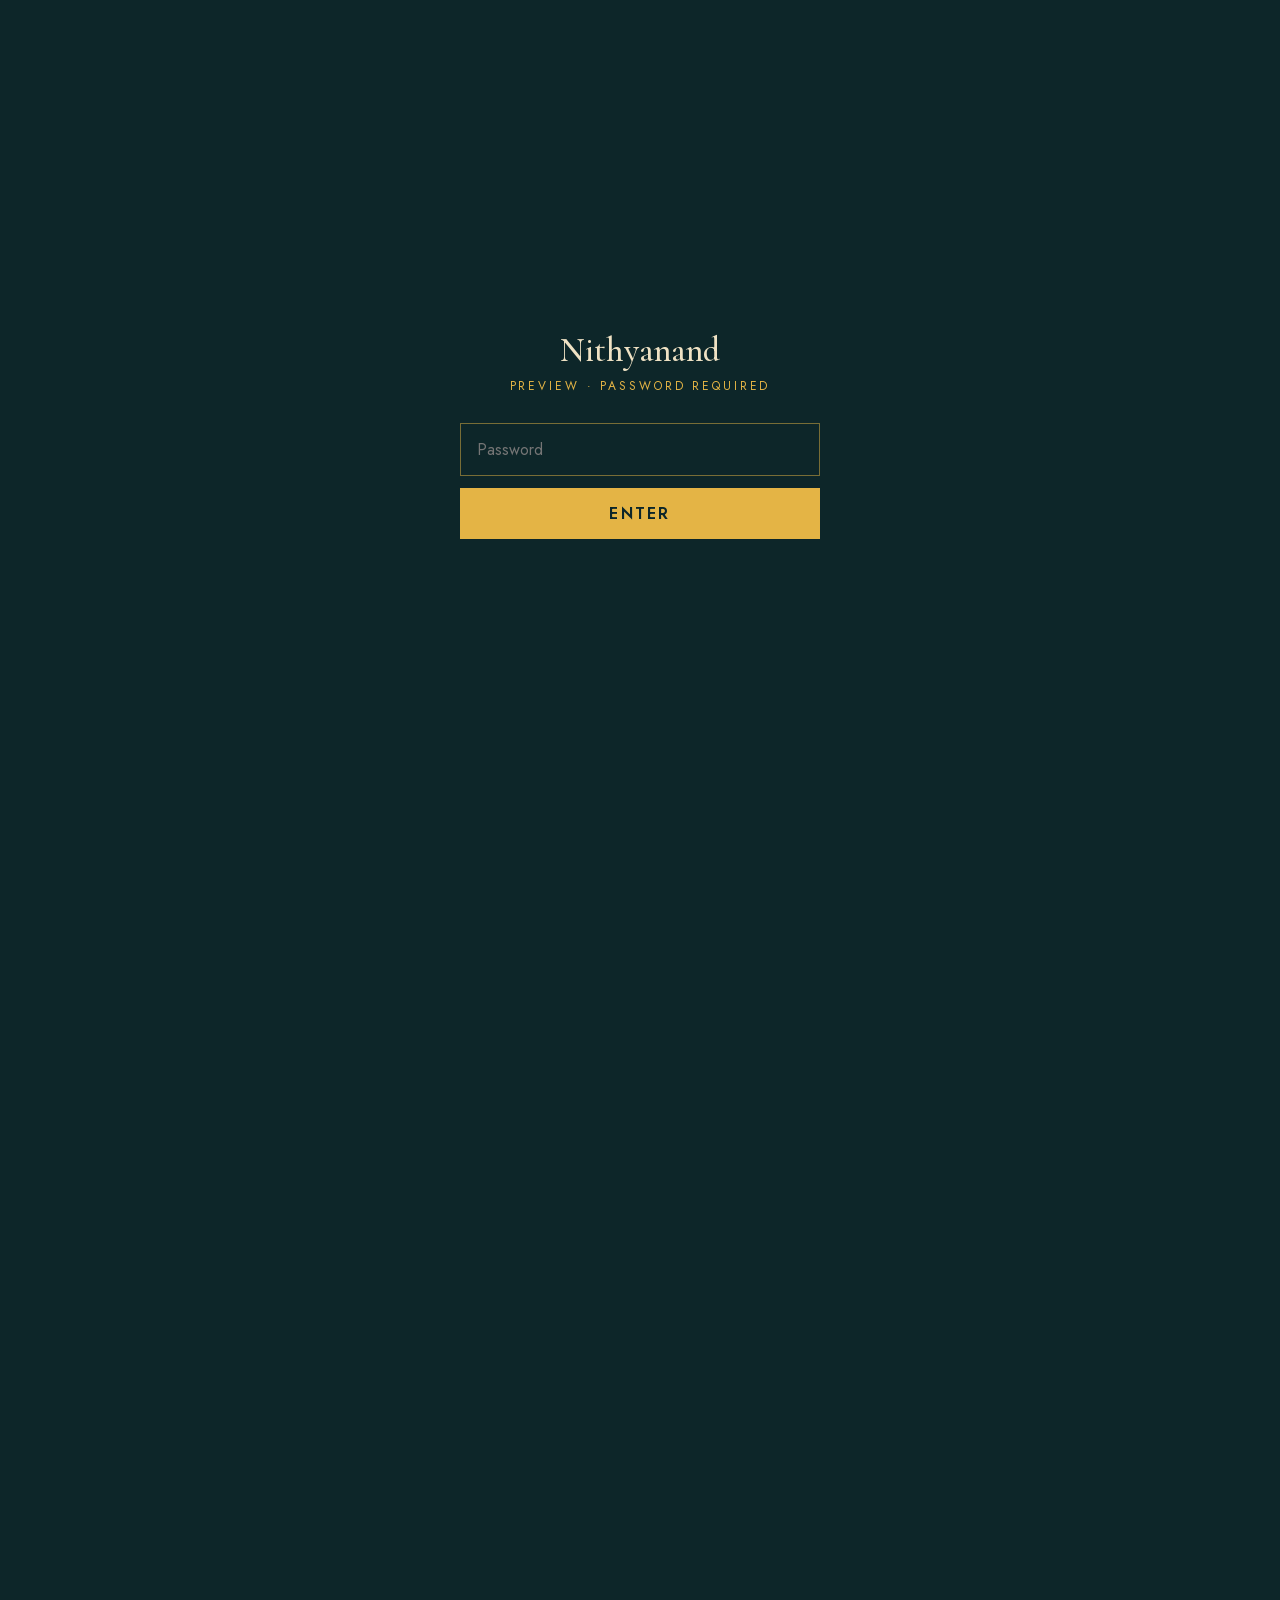
==== commit d4cb26e5: "Impressum, Datenschutz, Mittagstisch statt Stempelpass, Formular auf Feste, Schriften lokal Co-Autho" ====
--- a/en/index.html
+++ b/en/index.html
@@ -4,12 +4,10 @@
 <meta charset="utf-8">
 <meta name="viewport" content="width=device-width, initial-scale=1">
 <meta name="robots" content="noindex, nofollow">
-<script src="../assets/gate.js"></script>
+<script src="../assets/gate.js?v=3"></script>
 <title>Nithyanand – spice. life. curry · South Indian Cuisine in Frankfurt</title>
 <meta name="description" content="A culinary journey from Frankfurt to Udupi. South Indian cuisine, catering and celebrations – Launhardtstraße 2–4, 60314 Frankfurt.">
-<link rel="preconnect" href="https://fonts.googleapis.com">
-<link rel="preconnect" href="https://fonts.gstatic.com" crossorigin>
-<link href="https://fonts.googleapis.com/css2?family=Cormorant+Garamond:ital,wght@0,500;0,600;0,700;1,500&family=Caveat:wght@500;700&family=Jost:wght@400;500;600&family=Oswald:wght@500;600;700&family=Spectral:ital,wght@0,400;0,500;1,400&display=swap" rel="stylesheet">
+<link rel="stylesheet" href="../assets/fonts/fonts.css">
 <style>
 :root{
   --night:#0d2629;
@@ -265,35 +263,27 @@
 .btn-solid{background:var(--gold);color:var(--night);border-color:var(--gold)}
 .btn-solid:hover{background:transparent;color:var(--gold)}
 
-/* ---------- PASSPORT ---------- */
-.passport-sec{position:relative;padding:150px clamp(20px,5vw,80px) 120px;color:var(--ink);overflow-x:clip}
-.passport-sec .grid-2{grid-template-columns:.8fr 1.2fr}
-.booklet{position:relative;width:min(340px,80%);aspect-ratio:.7;margin:0 auto;border-radius:6px 16px 16px 6px;background:linear-gradient(135deg,#6e1712,#4a0d0a);box-shadow:0 40px 70px rgba(60,20,10,.45),inset 8px 0 0 rgba(0,0,0,.25),inset 10px 0 0 rgba(255,255,255,.05);display:flex;flex-direction:column;align-items:center;justify-content:center;gap:16px;transform:rotate(-8deg);transition:transform .8s var(--ease)}
-.booklet:hover{transform:rotate(-3deg) translateY(-8px)}
-.booklet img{width:72%;filter:sepia(1) saturate(2.4) hue-rotate(-12deg) brightness(.95)}
-.booklet .rp{font-family:var(--serif);letter-spacing:.32em;font-size:20px;color:#d7b25a}
-.booklet .lotus{width:56px;stroke:#d7b25a;fill:none;stroke-width:1.2}
-.passport-sec h2{font-family:var(--serif);font-size:clamp(40px,4.6vw,68px);font-weight:600;line-height:1;margin-bottom:16px}
-.passport-sec h2 .hand{font-size:.8em;color:var(--chili-2);display:block;margin-top:6px;font-weight:700}
-.passport-sec .lead{font-size:18px;line-height:1.7;max-width:520px;color:var(--ink-soft)}
-.stamps{display:grid;grid-template-columns:repeat(4,1fr);gap:clamp(10px,2vw,26px);margin-top:42px;max-width:640px}
-.stamp{aspect-ratio:1;position:relative;display:grid;place-items:center}
-.stamp .slot{position:absolute;inset:6%;border-radius:50%;border:1.5px dashed rgba(90,60,30,.35)}
-.stamp svg{width:100%;height:100%;opacity:0;transform:scale(1.8) rotate(var(--r,-10deg));transition:opacity .25s,transform .45s cubic-bezier(.3,1.6,.5,1);mix-blend-mode:multiply}
-.stamp.got svg{opacity:.85;transform:scale(1) rotate(var(--r,-10deg))}
-.stamp .cap{position:absolute;bottom:-28px;font-family:var(--sans);font-size:11px;letter-spacing:.2em;text-transform:uppercase;color:#8a6d50}
-.progress-txt{margin-top:56px;font-family:var(--hand);font-size:30px;color:var(--chili-2)}
-
-/* passport counter pill */
-.pass-pill{position:fixed;right:22px;bottom:22px;z-index:60;display:flex;align-items:center;gap:12px;padding:10px 18px 10px 10px;border-radius:999px;background:rgba(13,38,41,.86);backdrop-filter:blur(10px);color:#f3ead2;font-family:var(--sans);font-size:13px;letter-spacing:.04em;border:1px solid rgba(237,219,127,.3);box-shadow:0 14px 40px rgba(0,0,0,.35);transform:translateY(120px);transition:transform .7s var(--ease)}
-.pass-pill.show{transform:none}
-.pass-pill .dots{display:flex;gap:5px}
-.pass-pill .dots i{width:9px;height:9px;border-radius:50%;border:1px solid var(--gold);transition:.4s}
-.pass-pill .dots i.on{background:var(--gold);box-shadow:0 0 10px var(--gold)}
-.pass-pill .ic{width:30px;height:30px;border-radius:50%;background:var(--chili);display:grid;place-items:center;font-size:14px}
-.toast{position:fixed;left:50%;top:96px;transform:translate(-50%,-30px);opacity:0;z-index:70;padding:12px 22px;border-radius:999px;background:var(--paper);color:var(--ink);font-family:var(--sans);font-size:14px;box-shadow:0 18px 40px rgba(0,0,0,.35);transition:.6s var(--ease);pointer-events:none;display:flex;gap:10px;align-items:center;white-space:nowrap}
-.toast.show{opacity:1;transform:translate(-50%,0)}
-.toast b{font-family:var(--hand);font-size:22px;color:var(--chili-2);font-weight:700}
+/* ---------- MITTAGSTISCH ---------- */
+.lunch-sec{position:relative;padding:150px clamp(20px,5vw,80px) 120px;color:var(--ink);overflow-x:clip}
+.lunch-sec .grid-2{grid-template-columns:.8fr 1.2fr;align-items:center}
+.lunch-card{position:relative;width:min(340px,82%);aspect-ratio:.72;margin:0 auto;padding:34px 28px;background:#0d2629;color:#efe2c4;display:flex;flex-direction:column;align-items:center;justify-content:center;text-align:center;box-shadow:0 40px 70px rgba(13,38,41,.35);transform:rotate(-3deg);transition:transform .5s var(--ease)}
+.lunch-card:hover{transform:rotate(0) translateY(-6px)}
+.lunch-card::before{content:"";position:absolute;inset:12px;border:1px solid rgba(228,180,69,.45)}
+.lunch-card .k{font-family:var(--sans);font-size:11px;letter-spacing:.34em;text-transform:uppercase;color:var(--gold)}
+.lunch-card .days{font-family:var(--serif);font-size:44px;font-weight:600;line-height:1;margin:18px 0 6px}
+.lunch-card .time{font-family:var(--serif);font-size:30px;font-style:italic;color:var(--gold)}
+.lunch-card .hand{font-family:var(--hand);font-size:28px;color:#f0c35a;margin-top:26px;transform:rotate(-4deg)}
+.lunch-card svg{width:54px;stroke:var(--gold);fill:none;stroke-width:1.2;margin-top:22px}
+.lunch-sec h2{font-family:var(--serif);font-size:clamp(40px,4.6vw,68px);font-weight:600;line-height:1;margin-bottom:16px}
+.lunch-sec h2 .hand{font-size:.8em;color:var(--chili-2);display:block;margin-top:6px;font-weight:700}
+.lunch-sec .lead{font-size:18px;line-height:1.7;max-width:540px;color:var(--ink-soft)}
+.lunch-prices{list-style:none;margin:36px 0 40px;max-width:560px;border-top:1px solid rgba(60,40,20,.35)}
+.lunch-prices li{display:flex;align-items:baseline;gap:14px;padding:16px 0;border-bottom:1px solid rgba(60,40,20,.2);font-family:var(--serif);font-size:24px}
+.lunch-prices li small{font-family:var(--sans);font-size:12px;letter-spacing:.16em;text-transform:uppercase;color:#8a6d50}
+.lunch-prices li .dots{flex:1;border-bottom:1.5px dotted rgba(60,40,20,.4);transform:translateY(-6px)}
+.lunch-sec .btn{background:var(--night);color:#f3ead2;border-color:var(--night)}
+.lunch-sec .btn:hover{background:var(--chili);border-color:var(--chili);color:#fff}
+.lunch-prices li b{font-weight:600;color:var(--chili-2);font-variant-numeric:tabular-nums}
 
 /* ---------- FOOTER ---------- */
 footer{background:#081a1c;color:rgba(239,230,207,.7);padding:70px clamp(20px,5vw,80px) 40px;font-family:var(--sans);font-size:14px;position:relative}
@@ -313,7 +303,7 @@
   .hero{grid-template-columns:1fr;padding-top:130px;gap:60px}
   .hero-bg{inset:0}
   .pass-wrap{order:2}
-  .grid-2,.s2 .grid-2,.s3 .grid-2,.s4 .grid-2,.passport-sec .grid-2{grid-template-columns:1fr}
+  .grid-2,.s2 .grid-2,.s3 .grid-2,.s4 .grid-2,.lunch-sec .grid-2{grid-template-columns:1fr}
   .s3 .photo-col{max-width:520px;margin:0 auto 40px}
   .seeyou{right:0;top:-100px;width:120px}
   .foot{grid-template-columns:1fr 1fr}
@@ -334,7 +324,6 @@
   .fields{grid-template-columns:1fr 1fr}
   .fields div:first-child{grid-column:1/-1}
   .stops .dish{font-size:23px}
-  .pass-pill .lbl{display:none}
   .foot{grid-template-columns:1fr}
   .s1 .note{position:static;margin-bottom:20px}
 }
@@ -553,35 +542,24 @@
   </section>
 </main>
 
-<!-- ============ PASSPORT ============ -->
-<section class="passport-sec paper-tex" id="pass-sec">
+<!-- ============ MITTAGSTISCH ============ -->
+<section class="lunch-sec paper-tex" id="mittag">
   <div class="tear top" data-color="#e9d6ae"></div>
   <div class="grid-2">
     <div class="rv">
-      <div class="booklet">
-        <img src="../assets/logo.png" alt="">
-        <svg class="lotus" viewBox="0 0 64 40"><use href="#i-lotus"/></svg>
-        <div class="rp">PASSPORT</div>
+      <div class="lunch-card">
+        <div class="k">Lunch menu</div>
+        <div class="days">Mon – Fri</div>
+        <div class="time">11 am – 2:30 pm</div>
+        <svg viewBox="0 0 64 40"><use href="#i-lotus"/></svg>
+        <div class="hand">served with rice</div>
       </div>
     </div>
     <div class="rv d1">
-      <h2>Your passport<span class="hand">Collect stamps on your culinary journey!</span></h2>
-      <p class="lead">Every visit earns you a stamp. Collected all four? Then your next dessert is on the house – gulab jamun with love from Udupi.</p>
-      <div class="stamps" id="stamps">
-        <div class="stamp" style="--r:-12deg"><span class="slot"></span>
-          <svg viewBox="0 0 120 120"><defs><path id="s1" d="M60,60 m-46,0 a46,46 0 1,1 92,0 a46,46 0 1,1 -92,0"/></defs><g fill="none" stroke="#2f4a6a" stroke-width="2.5"><circle cx="60" cy="60" r="56"/><circle cx="60" cy="60" r="36"/></g><text font-family="Jost" font-size="10" letter-spacing="3" fill="#2f4a6a"><textPath href="#s1">STOP 1 · THE COAST · UDUPI ·</textPath></text><use href="#i-palm" x="38" y="38" width="44" height="44" color="#2f4a6a"/></svg>
-          <span class="cap">Coast</span></div>
-        <div class="stamp" style="--r:8deg"><span class="slot"></span>
-          <svg viewBox="0 0 120 120"><defs><path id="s2" d="M60,60 m-46,0 a46,46 0 1,1 92,0 a46,46 0 1,1 -92,0"/></defs><g fill="none" stroke="#8a4a10" stroke-width="2.5"><circle cx="60" cy="60" r="56"/><circle cx="60" cy="60" r="36"/></g><text font-family="Jost" font-size="10" letter-spacing="3" fill="#8a4a10"><textPath href="#s2">STOP 2 · THE KITCHEN · DOSA ·</textPath></text><use href="#i-dosa" x="38" y="38" width="44" height="44" color="#8a4a10"/></svg>
-          <span class="cap">Kitchen</span></div>
-        <div class="stamp" style="--r:-6deg"><span class="slot"></span>
-          <svg viewBox="0 0 120 120"><defs><path id="s3" d="M60,60 m-46,0 a46,46 0 1,1 92,0 a46,46 0 1,1 -92,0"/></defs><g fill="none" stroke="#8e1f1a" stroke-width="2.5"><circle cx="60" cy="60" r="56"/><circle cx="60" cy="60" r="36"/></g><text font-family="Jost" font-size="10" letter-spacing="3" fill="#8e1f1a"><textPath href="#s3">STOP 3 · THE FEAST · DIYA ·</textPath></text><use href="#i-diya" x="38" y="38" width="44" height="44" color="#8e1f1a"/></svg>
-          <span class="cap">Feast</span></div>
-        <div class="stamp" style="--r:14deg"><span class="slot"></span>
-          <svg viewBox="0 0 120 120"><defs><path id="s4" d="M60,60 m-46,0 a46,46 0 1,1 92,0 a46,46 0 1,1 -92,0"/></defs><g fill="none" stroke="#1f4a45" stroke-width="2.5"><circle cx="60" cy="60" r="56"/><circle cx="60" cy="60" r="36"/></g><text font-family="Jost" font-size="10" letter-spacing="3" fill="#1f4a45"><textPath href="#s4">STOP 4 · FRANKFURT · FRA ·</textPath></text><use href="#i-sky" x="38" y="38" width="44" height="44" color="#1f4a45"/></svg>
-          <span class="cap">Frankfurt</span></div>
-      </div>
-      <p class="progress-txt" id="progressTxt">Scroll through the journey – the stamps collect themselves.</p>
+      <h2>Lunch<span class="hand">South Indian, on your lunch break.</span></h2>
+      <p class="lead">Monday to Friday we cook fresh at lunchtime: curries from the pot, dishes from the tandoor – every main course comes to the table with rice.</p>
+      <ul class="lunch-prices"><li><span>Vegetarian<br><small>e.g. Aloo Gobi Masala</small></span><span class="dots"></span><b>€10.00</b></li><li><span>Chicken<br><small>from pot & tandoor</small></span><span class="dots"></span><b>€12.00</b></li><li><span>Lamb<br><small>slow-braised</small></span><span class="dots"></span><b>€13.90</b></li><li><span>Fish<br><small>halibut curry</small></span><span class="dots"></span><b>€13.90</b></li></ul>
+      <a href="speisekarte.html" class="btn btn-solid">See the lunch menu <svg viewBox="0 0 24 24" fill="none" stroke="currentColor" stroke-width="1.6"><path d="M4 12h16M14 6l6 6-6 6"/></svg></a>
     </div>
   </div>
 </section>
@@ -593,11 +571,9 @@
     <div><h5>Discover</h5><a href="speisekarte.html">Menu</a><a href="catering.html">Catering</a><a href="feste.html">Celebrations & Events</a><a href="#frankfurt" data-reserve>Reserve a table</a></div>
     <div><h5>Follow</h5><a href="#">Instagram</a><a href="#">Google</a><a href="#">TripAdvisor</a></div>
   </div>
-  <div class="legal"><span>© 2026 Nithyanand · Frankfurt am Main</span><span><a href="#">Legal notice</a> · <a href="#">Privacy</a></span></div>
+  <div class="legal"><span>© 2026 Nithyanand · Frankfurt am Main</span><span><a href="impressum.html">Legal notice</a> · <a href="datenschutz.html">Privacy</a></span></div>
 </footer>
 
-<div class="pass-pill" id="pill"><span class="ic">✈</span><span class="lbl">Passport</span><span class="dots" id="dots"><i></i><i></i><i></i><i></i></span></div>
-<div class="toast" id="toast">Stamp collected: <b id="toastTxt"></b></div>
 
 <script>
 (() => {
@@ -678,25 +654,9 @@
     return lo;
   }
 
-  /* stamps */
-  const stations = $$('[data-stamp]'), stampEls = $$('.stamp'), dots = $$('#dots i');
-  const names = ['Udupi', 'The Kitchen', 'The Feast', 'Frankfurt'];
-  const got = new Set(); const toast = $('#toast'); let tt;
-  function collect(i) {
-    if (got.has(i)) return; got.add(i);
-    stampEls[i].classList.add('got'); dots[i].classList.add('on');
-    $('#toastTxt').textContent = names[i];
-    toast.classList.add('show'); clearTimeout(tt); tt = setTimeout(() => toast.classList.remove('show'), 1900);
-    const n = got.size;
-    $('#progressTxt').textContent = n < 4 ? `${n} of 4 stamps – the journey continues …` : 'All 4 stamps! Time for a real visit. ✦';
-  }
-
-  const pill = $('#pill');
-  pill.onclick = () => $('#pass-sec').scrollIntoView({ behavior: 'smooth' });
   function update() {
     const y = scrollY;
     nav.classList.toggle('scrolled', y > 40);
-    pill.classList.toggle('show', y > innerHeight * .6);
     if (!L) return;
     const jr = journey.getBoundingClientRect();
     const target = innerHeight * .55 - jr.top;
@@ -706,7 +666,6 @@
     const ang = Math.atan2(p2.y - p.y, p2.x - p.x) * 180 / Math.PI;
     jet.setAttribute('transform', `translate(${p.x},${p.y}) rotate(${ang + 90})`);
     jet.style.opacity = target > 0 && target < jr.height ? 1 : 0;
-    stations.forEach(s => { const r = s.getBoundingClientRect(); if (r.top < innerHeight * .5) collect(+s.dataset.stamp); });
   }
   addEventListener('scroll', () => requestAnimationFrame(update), { passive: true });
   addEventListener('resize', build);
--- a/assets/fonts/fonts.css
+++ b/assets/fonts/fonts.css
@@ -0,0 +1,273 @@
+/* Schriften lokal eingebunden (keine Verbindung zu Google beim Seitenaufruf). Lizenz: SIL Open Font License. */
+@font-face {
+  font-family: 'Caveat';
+  font-style: normal;
+  font-weight: 500;
+  font-display: swap;
+  src: url(Caveat-500-latin-ext.woff2) format('woff2');
+  unicode-range: U+0100-02BA, U+02BD-02C5, U+02C7-02CC, U+02CE-02D7, U+02DD-02FF, U+0304, U+0308, U+0329, U+1D00-1DBF, U+1E00-1E9F, U+1EF2-1EFF, U+2020, U+20A0-20AB, U+20AD-20C4, U+2113, U+2C60-2C7F, U+A720-A7FF;
+}
+@font-face {
+  font-family: 'Caveat';
+  font-style: normal;
+  font-weight: 500;
+  font-display: swap;
+  src: url(Caveat-500-latin.woff2) format('woff2');
+  unicode-range: U+0000-00FF, U+0131, U+0152-0153, U+02BB-02BC, U+02C6, U+02DA, U+02DC, U+0304, U+0308, U+0329, U+2000-206F, U+20AC, U+2122, U+2191, U+2193, U+2212, U+2215, U+FEFF, U+FFFD;
+}
+@font-face {
+  font-family: 'Caveat';
+  font-style: normal;
+  font-weight: 700;
+  font-display: swap;
+  src: url(Caveat-700-latin-ext.woff2) format('woff2');
+  unicode-range: U+0100-02BA, U+02BD-02C5, U+02C7-02CC, U+02CE-02D7, U+02DD-02FF, U+0304, U+0308, U+0329, U+1D00-1DBF, U+1E00-1E9F, U+1EF2-1EFF, U+2020, U+20A0-20AB, U+20AD-20C4, U+2113, U+2C60-2C7F, U+A720-A7FF;
+}
+@font-face {
+  font-family: 'Caveat';
+  font-style: normal;
+  font-weight: 700;
+  font-display: swap;
+  src: url(Caveat-700-latin.woff2) format('woff2');
+  unicode-range: U+0000-00FF, U+0131, U+0152-0153, U+02BB-02BC, U+02C6, U+02DA, U+02DC, U+0304, U+0308, U+0329, U+2000-206F, U+20AC, U+2122, U+2191, U+2193, U+2212, U+2215, U+FEFF, U+FFFD;
+}
+@font-face {
+  font-family: 'Cormorant Garamond';
+  font-style: italic;
+  font-weight: 500;
+  font-display: swap;
+  src: url(CormorantGaramond-500i-latin-ext.woff2) format('woff2');
+  unicode-range: U+0100-02BA, U+02BD-02C5, U+02C7-02CC, U+02CE-02D7, U+02DD-02FF, U+0304, U+0308, U+0329, U+1D00-1DBF, U+1E00-1E9F, U+1EF2-1EFF, U+2020, U+20A0-20AB, U+20AD-20C4, U+2113, U+2C60-2C7F, U+A720-A7FF;
+}
+@font-face {
+  font-family: 'Cormorant Garamond';
+  font-style: italic;
+  font-weight: 500;
+  font-display: swap;
+  src: url(CormorantGaramond-500i-latin.woff2) format('woff2');
+  unicode-range: U+0000-00FF, U+0131, U+0152-0153, U+02BB-02BC, U+02C6, U+02DA, U+02DC, U+0304, U+0308, U+0329, U+2000-206F, U+20AC, U+2122, U+2191, U+2193, U+2212, U+2215, U+FEFF, U+FFFD;
+}
+@font-face {
+  font-family: 'Cormorant Garamond';
+  font-style: italic;
+  font-weight: 600;
+  font-display: swap;
+  src: url(CormorantGaramond-600i-latin-ext.woff2) format('woff2');
+  unicode-range: U+0100-02BA, U+02BD-02C5, U+02C7-02CC, U+02CE-02D7, U+02DD-02FF, U+0304, U+0308, U+0329, U+1D00-1DBF, U+1E00-1E9F, U+1EF2-1EFF, U+2020, U+20A0-20AB, U+20AD-20C4, U+2113, U+2C60-2C7F, U+A720-A7FF;
+}
+@font-face {
+  font-family: 'Cormorant Garamond';
+  font-style: italic;
+  font-weight: 600;
+  font-display: swap;
+  src: url(CormorantGaramond-600i-latin.woff2) format('woff2');
+  unicode-range: U+0000-00FF, U+0131, U+0152-0153, U+02BB-02BC, U+02C6, U+02DA, U+02DC, U+0304, U+0308, U+0329, U+2000-206F, U+20AC, U+2122, U+2191, U+2193, U+2212, U+2215, U+FEFF, U+FFFD;
+}
+@font-face {
+  font-family: 'Cormorant Garamond';
+  font-style: normal;
+  font-weight: 500;
+  font-display: swap;
+  src: url(CormorantGaramond-500-latin-ext.woff2) format('woff2');
+  unicode-range: U+0100-02BA, U+02BD-02C5, U+02C7-02CC, U+02CE-02D7, U+02DD-02FF, U+0304, U+0308, U+0329, U+1D00-1DBF, U+1E00-1E9F, U+1EF2-1EFF, U+2020, U+20A0-20AB, U+20AD-20C4, U+2113, U+2C60-2C7F, U+A720-A7FF;
+}
+@font-face {
+  font-family: 'Cormorant Garamond';
+  font-style: normal;
+  font-weight: 500;
+  font-display: swap;
+  src: url(CormorantGaramond-500-latin.woff2) format('woff2');
+  unicode-range: U+0000-00FF, U+0131, U+0152-0153, U+02BB-02BC, U+02C6, U+02DA, U+02DC, U+0304, U+0308, U+0329, U+2000-206F, U+20AC, U+2122, U+2191, U+2193, U+2212, U+2215, U+FEFF, U+FFFD;
+}
+@font-face {
+  font-family: 'Cormorant Garamond';
+  font-style: normal;
+  font-weight: 600;
+  font-display: swap;
+  src: url(CormorantGaramond-600-latin-ext.woff2) format('woff2');
+  unicode-range: U+0100-02BA, U+02BD-02C5, U+02C7-02CC, U+02CE-02D7, U+02DD-02FF, U+0304, U+0308, U+0329, U+1D00-1DBF, U+1E00-1E9F, U+1EF2-1EFF, U+2020, U+20A0-20AB, U+20AD-20C4, U+2113, U+2C60-2C7F, U+A720-A7FF;
+}
+@font-face {
+  font-family: 'Cormorant Garamond';
+  font-style: normal;
+  font-weight: 600;
+  font-display: swap;
+  src: url(CormorantGaramond-600-latin.woff2) format('woff2');
+  unicode-range: U+0000-00FF, U+0131, U+0152-0153, U+02BB-02BC, U+02C6, U+02DA, U+02DC, U+0304, U+0308, U+0329, U+2000-206F, U+20AC, U+2122, U+2191, U+2193, U+2212, U+2215, U+FEFF, U+FFFD;
+}
+@font-face {
+  font-family: 'Cormorant Garamond';
+  font-style: normal;
+  font-weight: 700;
+  font-display: swap;
+  src: url(CormorantGaramond-700-latin-ext.woff2) format('woff2');
+  unicode-range: U+0100-02BA, U+02BD-02C5, U+02C7-02CC, U+02CE-02D7, U+02DD-02FF, U+0304, U+0308, U+0329, U+1D00-1DBF, U+1E00-1E9F, U+1EF2-1EFF, U+2020, U+20A0-20AB, U+20AD-20C4, U+2113, U+2C60-2C7F, U+A720-A7FF;
+}
+@font-face {
+  font-family: 'Cormorant Garamond';
+  font-style: normal;
+  font-weight: 700;
+  font-display: swap;
+  src: url(CormorantGaramond-700-latin.woff2) format('woff2');
+  unicode-range: U+0000-00FF, U+0131, U+0152-0153, U+02BB-02BC, U+02C6, U+02DA, U+02DC, U+0304, U+0308, U+0329, U+2000-206F, U+20AC, U+2122, U+2191, U+2193, U+2212, U+2215, U+FEFF, U+FFFD;
+}
+@font-face {
+  font-family: 'Jost';
+  font-style: normal;
+  font-weight: 400;
+  font-display: swap;
+  src: url(Jost-400-latin-ext.woff2) format('woff2');
+  unicode-range: U+0100-02BA, U+02BD-02C5, U+02C7-02CC, U+02CE-02D7, U+02DD-02FF, U+0304, U+0308, U+0329, U+1D00-1DBF, U+1E00-1E9F, U+1EF2-1EFF, U+2020, U+20A0-20AB, U+20AD-20C4, U+2113, U+2C60-2C7F, U+A720-A7FF;
+}
+@font-face {
+  font-family: 'Jost';
+  font-style: normal;
+  font-weight: 400;
+  font-display: swap;
+  src: url(Jost-400-latin.woff2) format('woff2');
+  unicode-range: U+0000-00FF, U+0131, U+0152-0153, U+02BB-02BC, U+02C6, U+02DA, U+02DC, U+0304, U+0308, U+0329, U+2000-206F, U+20AC, U+2122, U+2191, U+2193, U+2212, U+2215, U+FEFF, U+FFFD;
+}
+@font-face {
+  font-family: 'Jost';
+  font-style: normal;
+  font-weight: 500;
+  font-display: swap;
+  src: url(Jost-500-latin-ext.woff2) format('woff2');
+  unicode-range: U+0100-02BA, U+02BD-02C5, U+02C7-02CC, U+02CE-02D7, U+02DD-02FF, U+0304, U+0308, U+0329, U+1D00-1DBF, U+1E00-1E9F, U+1EF2-1EFF, U+2020, U+20A0-20AB, U+20AD-20C4, U+2113, U+2C60-2C7F, U+A720-A7FF;
+}
+@font-face {
+  font-family: 'Jost';
+  font-style: normal;
+  font-weight: 500;
+  font-display: swap;
+  src: url(Jost-500-latin.woff2) format('woff2');
+  unicode-range: U+0000-00FF, U+0131, U+0152-0153, U+02BB-02BC, U+02C6, U+02DA, U+02DC, U+0304, U+0308, U+0329, U+2000-206F, U+20AC, U+2122, U+2191, U+2193, U+2212, U+2215, U+FEFF, U+FFFD;
+}
+@font-face {
+  font-family: 'Jost';
+  font-style: normal;
+  font-weight: 600;
+  font-display: swap;
+  src: url(Jost-600-latin-ext.woff2) format('woff2');
+  unicode-range: U+0100-02BA, U+02BD-02C5, U+02C7-02CC, U+02CE-02D7, U+02DD-02FF, U+0304, U+0308, U+0329, U+1D00-1DBF, U+1E00-1E9F, U+1EF2-1EFF, U+2020, U+20A0-20AB, U+20AD-20C4, U+2113, U+2C60-2C7F, U+A720-A7FF;
+}
+@font-face {
+  font-family: 'Jost';
+  font-style: normal;
+  font-weight: 600;
+  font-display: swap;
+  src: url(Jost-600-latin.woff2) format('woff2');
+  unicode-range: U+0000-00FF, U+0131, U+0152-0153, U+02BB-02BC, U+02C6, U+02DA, U+02DC, U+0304, U+0308, U+0329, U+2000-206F, U+20AC, U+2122, U+2191, U+2193, U+2212, U+2215, U+FEFF, U+FFFD;
+}
+@font-face {
+  font-family: 'Oswald';
+  font-style: normal;
+  font-weight: 400;
+  font-display: swap;
+  src: url(Oswald-400-latin-ext.woff2) format('woff2');
+  unicode-range: U+0100-02BA, U+02BD-02C5, U+02C7-02CC, U+02CE-02D7, U+02DD-02FF, U+0304, U+0308, U+0329, U+1D00-1DBF, U+1E00-1E9F, U+1EF2-1EFF, U+2020, U+20A0-20AB, U+20AD-20C4, U+2113, U+2C60-2C7F, U+A720-A7FF;
+}
+@font-face {
+  font-family: 'Oswald';
+  font-style: normal;
+  font-weight: 400;
+  font-display: swap;
+  src: url(Oswald-400-latin.woff2) format('woff2');
+  unicode-range: U+0000-00FF, U+0131, U+0152-0153, U+02BB-02BC, U+02C6, U+02DA, U+02DC, U+0304, U+0308, U+0329, U+2000-206F, U+20AC, U+2122, U+2191, U+2193, U+2212, U+2215, U+FEFF, U+FFFD;
+}
+@font-face {
+  font-family: 'Oswald';
+  font-style: normal;
+  font-weight: 500;
+  font-display: swap;
+  src: url(Oswald-500-latin-ext.woff2) format('woff2');
+  unicode-range: U+0100-02BA, U+02BD-02C5, U+02C7-02CC, U+02CE-02D7, U+02DD-02FF, U+0304, U+0308, U+0329, U+1D00-1DBF, U+1E00-1E9F, U+1EF2-1EFF, U+2020, U+20A0-20AB, U+20AD-20C4, U+2113, U+2C60-2C7F, U+A720-A7FF;
+}
+@font-face {
+  font-family: 'Oswald';
+  font-style: normal;
+  font-weight: 500;
+  font-display: swap;
+  src: url(Oswald-500-latin.woff2) format('woff2');
+  unicode-range: U+0000-00FF, U+0131, U+0152-0153, U+02BB-02BC, U+02C6, U+02DA, U+02DC, U+0304, U+0308, U+0329, U+2000-206F, U+20AC, U+2122, U+2191, U+2193, U+2212, U+2215, U+FEFF, U+FFFD;
+}
+@font-face {
+  font-family: 'Oswald';
+  font-style: normal;
+  font-weight: 600;
+  font-display: swap;
+  src: url(Oswald-600-latin-ext.woff2) format('woff2');
+  unicode-range: U+0100-02BA, U+02BD-02C5, U+02C7-02CC, U+02CE-02D7, U+02DD-02FF, U+0304, U+0308, U+0329, U+1D00-1DBF, U+1E00-1E9F, U+1EF2-1EFF, U+2020, U+20A0-20AB, U+20AD-20C4, U+2113, U+2C60-2C7F, U+A720-A7FF;
+}
+@font-face {
+  font-family: 'Oswald';
+  font-style: normal;
+  font-weight: 600;
+  font-display: swap;
+  src: url(Oswald-600-latin.woff2) format('woff2');
+  unicode-range: U+0000-00FF, U+0131, U+0152-0153, U+02BB-02BC, U+02C6, U+02DA, U+02DC, U+0304, U+0308, U+0329, U+2000-206F, U+20AC, U+2122, U+2191, U+2193, U+2212, U+2215, U+FEFF, U+FFFD;
+}
+@font-face {
+  font-family: 'Oswald';
+  font-style: normal;
+  font-weight: 700;
+  font-display: swap;
+  src: url(Oswald-700-latin-ext.woff2) format('woff2');
+  unicode-range: U+0100-02BA, U+02BD-02C5, U+02C7-02CC, U+02CE-02D7, U+02DD-02FF, U+0304, U+0308, U+0329, U+1D00-1DBF, U+1E00-1E9F, U+1EF2-1EFF, U+2020, U+20A0-20AB, U+20AD-20C4, U+2113, U+2C60-2C7F, U+A720-A7FF;
+}
+@font-face {
+  font-family: 'Oswald';
+  font-style: normal;
+  font-weight: 700;
+  font-display: swap;
+  src: url(Oswald-700-latin.woff2) format('woff2');
+  unicode-range: U+0000-00FF, U+0131, U+0152-0153, U+02BB-02BC, U+02C6, U+02DA, U+02DC, U+0304, U+0308, U+0329, U+2000-206F, U+20AC, U+2122, U+2191, U+2193, U+2212, U+2215, U+FEFF, U+FFFD;
+}
+@font-face {
+  font-family: 'Spectral';
+  font-style: italic;
+  font-weight: 400;
+  font-display: swap;
+  src: url(Spectral-400i-latin-ext.woff2) format('woff2');
+  unicode-range: U+0100-02BA, U+02BD-02C5, U+02C7-02CC, U+02CE-02D7, U+02DD-02FF, U+0304, U+0308, U+0329, U+1D00-1DBF, U+1E00-1E9F, U+1EF2-1EFF, U+2020, U+20A0-20AB, U+20AD-20C4, U+2113, U+2C60-2C7F, U+A720-A7FF;
+}
+@font-face {
+  font-family: 'Spectral';
+  font-style: italic;
+  font-weight: 400;
+  font-display: swap;
+  src: url(Spectral-400i-latin.woff2) format('woff2');
+  unicode-range: U+0000-00FF, U+0131, U+0152-0153, U+02BB-02BC, U+02C6, U+02DA, U+02DC, U+0304, U+0308, U+0329, U+2000-206F, U+20AC, U+2122, U+2191, U+2193, U+2212, U+2215, U+FEFF, U+FFFD;
+}
+@font-face {
+  font-family: 'Spectral';
+  font-style: normal;
+  font-weight: 400;
+  font-display: swap;
+  src: url(Spectral-400-latin-ext.woff2) format('woff2');
+  unicode-range: U+0100-02BA, U+02BD-02C5, U+02C7-02CC, U+02CE-02D7, U+02DD-02FF, U+0304, U+0308, U+0329, U+1D00-1DBF, U+1E00-1E9F, U+1EF2-1EFF, U+2020, U+20A0-20AB, U+20AD-20C4, U+2113, U+2C60-2C7F, U+A720-A7FF;
+}
+@font-face {
+  font-family: 'Spectral';
+  font-style: normal;
+  font-weight: 400;
+  font-display: swap;
+  src: url(Spectral-400-latin.woff2) format('woff2');
+  unicode-range: U+0000-00FF, U+0131, U+0152-0153, U+02BB-02BC, U+02C6, U+02DA, U+02DC, U+0304, U+0308, U+0329, U+2000-206F, U+20AC, U+2122, U+2191, U+2193, U+2212, U+2215, U+FEFF, U+FFFD;
+}
+@font-face {
+  font-family: 'Spectral';
+  font-style: normal;
+  font-weight: 500;
+  font-display: swap;
+  src: url(Spectral-500-latin-ext.woff2) format('woff2');
+  unicode-range: U+0100-02BA, U+02BD-02C5, U+02C7-02CC, U+02CE-02D7, U+02DD-02FF, U+0304, U+0308, U+0329, U+1D00-1DBF, U+1E00-1E9F, U+1EF2-1EFF, U+2020, U+20A0-20AB, U+20AD-20C4, U+2113, U+2C60-2C7F, U+A720-A7FF;
+}
+@font-face {
+  font-family: 'Spectral';
+  font-style: normal;
+  font-weight: 500;
+  font-display: swap;
+  src: url(Spectral-500-latin.woff2) format('woff2');
+  unicode-range: U+0000-00FF, U+0131, U+0152-0153, U+02BB-02BC, U+02C6, U+02DA, U+02DC, U+0304, U+0308, U+0329, U+2000-206F, U+20AC, U+2122, U+2191, U+2193, U+2212, U+2215, U+FEFF, U+FFFD;
+}
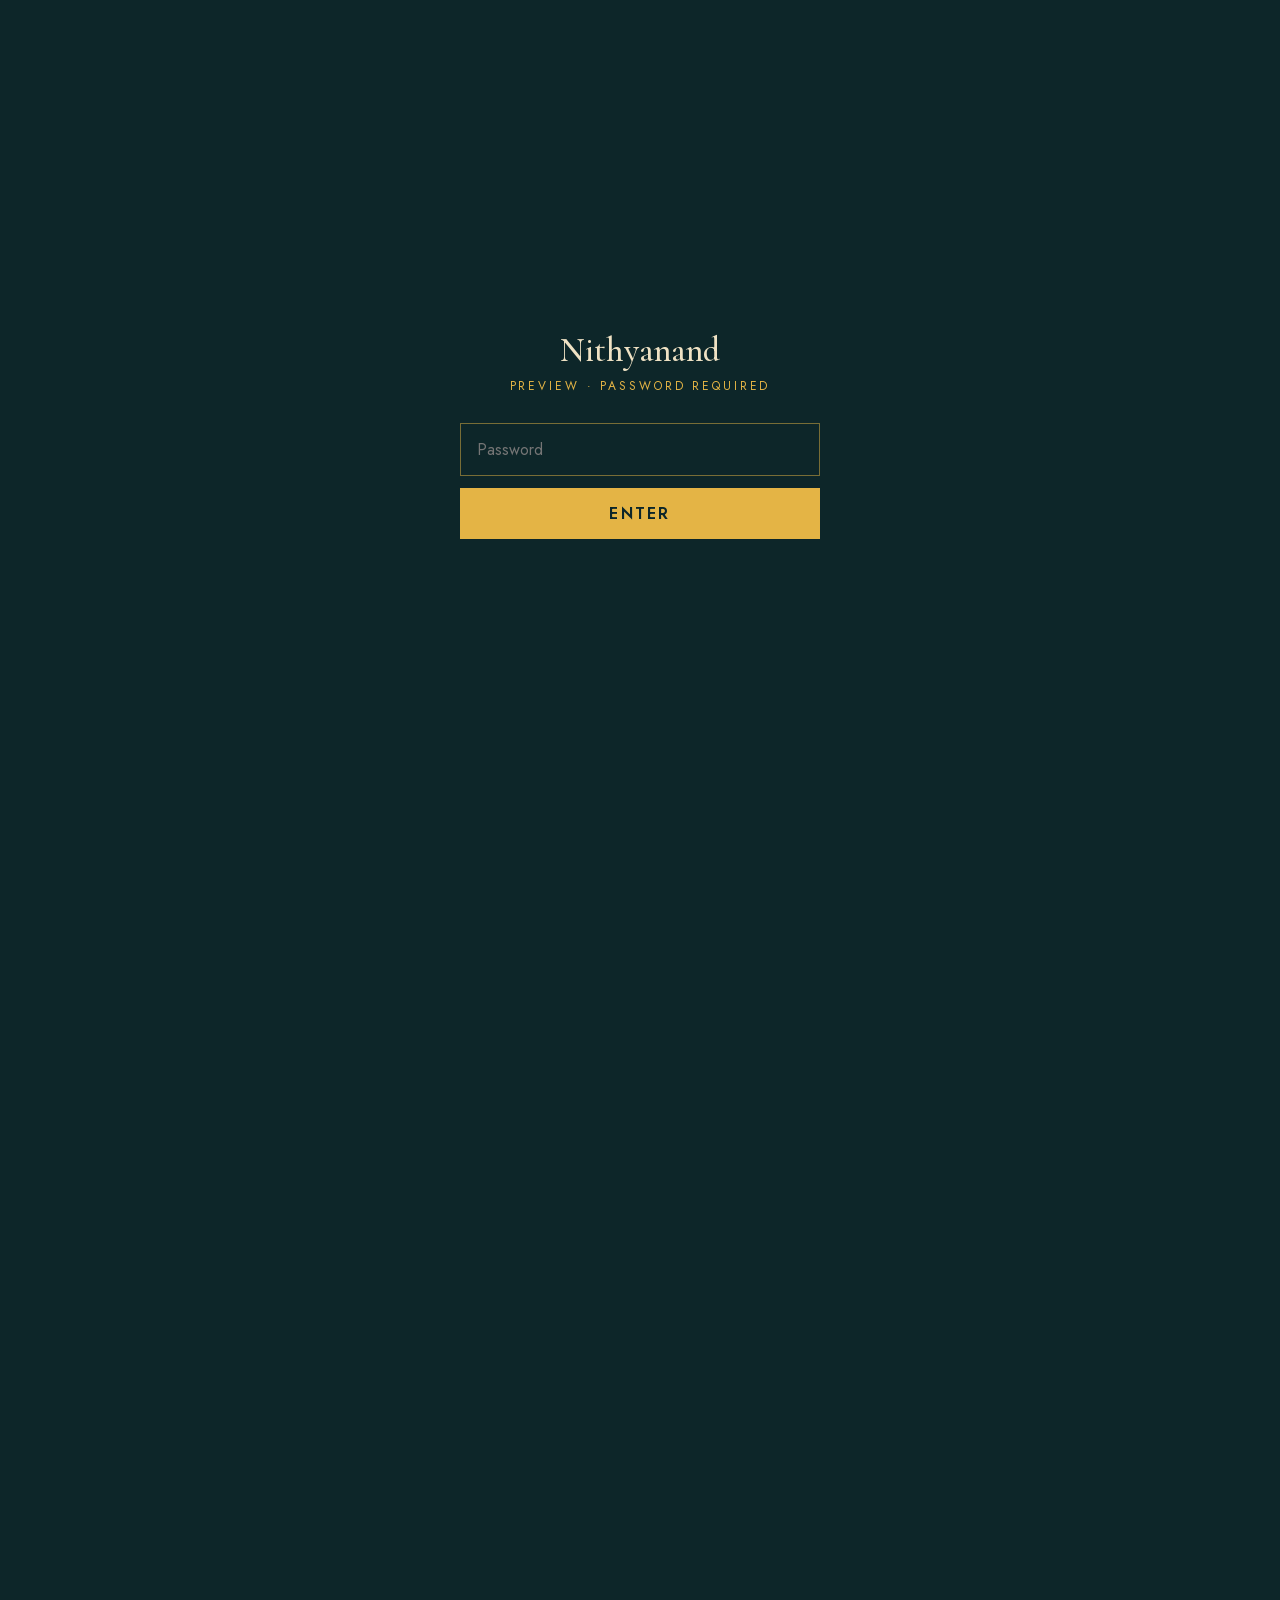
==== commit 9ba8798e: "Mobil: flüssigere Flugzeug-Animation, Layout Startseite, OpenTable-Platzhalter, Speisekarte 'Ihre Au" ====
--- a/en/index.html
+++ b/en/index.html
@@ -325,7 +325,12 @@
   .fields div:first-child{grid-column:1/-1}
   .stops .dish{font-size:23px}
   .foot{grid-template-columns:1fr}
-  .s1 .note{position:static;margin-bottom:20px}
+  .s1 .note{display:none}
+  .s1 .grid-2 > .photo-col{order:2;margin-top:10px}
+  .s2 .note{position:static;display:block;text-align:center;margin:56px 0 6px;transform:rotate(-5deg)}
+  .om-stamp{display:none}
+  .thali{width:86%;margin:0 auto}
+  .thali .leaf{right:-2%}
 }
 @media (prefers-reduced-motion:reduce){
   *,*::before,*::after{animation-duration:.01ms!important;animation-iteration-count:1!important;transition-duration:.01ms!important}
@@ -520,7 +525,7 @@
         <p class="st-text">Join us at our table. The journey is short – the flavours linger long.</p>
         <div class="actions">
           <a href="#" class="btn btn-solid" data-reserve data-reserve-only>Take a seat <svg viewBox="0 0 24 24" fill="none" stroke="currentColor" stroke-width="1.6"><path d="M4 12h16M14 6l6 6-6 6"/></svg></a>
-          <a href="tel:+49" class="btn btn-gold">Call us</a>
+          <a href="tel:+4915221878417" class="btn btn-gold">Call us</a>
         </div>
       </div>
       <div class="rv d2" style="position:relative">
@@ -646,29 +651,41 @@
     }
     trail.setAttribute('d', d); ghost.setAttribute('d', d); maskp.setAttribute('d', d);
     L = trail.getTotalLength();
+    /* Flugbahn einmal vorberechnen – beim Scrollen keine SVG-Messungen mehr */
+    const step = 4; pts2 = [];
+    for (let l = 0; l <= L; l += step) { const q = trail.getPointAtLength(l); pts2.push(q.x, q.y); }
+    builtW = innerWidth; builtH = jr.height;
     update();
   }
-  function lenAtY(y) {
-    let lo = 0, hi = L;
-    for (let i = 0; i < 22; i++) { const m = (lo + hi) / 2; trail.getPointAtLength(m).y < y ? lo = m : hi = m; }
+  let pts2 = [], builtW = 0, builtH = 0;
+  const lite = matchMedia('(max-width: 980px), (pointer: coarse)').matches;
+  if (lite) trail.removeAttribute('mask'); /* Handy: Spur sofort sichtbar, nur das Flugzeug bewegt sich */
+  function idxAtY(y) {
+    let lo = 0, hi = pts2.length / 2 - 1;
+    while (lo < hi) { const m = (lo + hi) >> 1; pts2[m * 2 + 1] < y ? lo = m + 1 : hi = m; }
     return lo;
   }
 
+  let queued = false;
   function update() {
+    queued = false;
     const y = scrollY;
     nav.classList.toggle('scrolled', y > 40);
-    if (!L) return;
+    if (!L || !pts2.length) return;
     const jr = journey.getBoundingClientRect();
     const target = innerHeight * .55 - jr.top;
-    const len = target <= 0 ? 0 : target >= jr.height ? L : lenAtY(target);
-    maskp.style.strokeDasharray = `${len} ${L + 10}`;
-    const p = trail.getPointAtLength(len), p2 = trail.getPointAtLength(Math.min(L, len + 2));
-    const ang = Math.atan2(p2.y - p.y, p2.x - p.x) * 180 / Math.PI;
-    jet.setAttribute('transform', `translate(${p.x},${p.y}) rotate(${ang + 90})`);
+    const n = pts2.length / 2 - 1;
+    const i = target <= 0 ? 0 : target >= jr.height ? n : idxAtY(target);
+    if (!lite) maskp.style.strokeDasharray = `${i * 4} ${L + 10}`;
+    const j = Math.min(n, i + 1), k = i === j ? Math.max(0, i - 1) : i;
+    const ang = Math.atan2(pts2[j * 2 + 1] - pts2[k * 2 + 1], pts2[j * 2] - pts2[k * 2]) * 180 / Math.PI;
+    jet.setAttribute('transform', `translate(${pts2[i * 2]},${pts2[i * 2 + 1]}) rotate(${ang + 90})`);
     jet.style.opacity = target > 0 && target < jr.height ? 1 : 0;
   }
-  addEventListener('scroll', () => requestAnimationFrame(update), { passive: true });
-  addEventListener('resize', build);
+  addEventListener('scroll', () => { if (!queued) { queued = true; requestAnimationFrame(update); } }, { passive: true });
+  /* iOS feuert beim Ein-/Ausblenden der Adressleiste "resize" – nur bei echter Größenänderung neu bauen */
+  let rt;
+  addEventListener('resize', () => { clearTimeout(rt); rt = setTimeout(() => { if (innerWidth !== builtW || Math.abs(journey.offsetHeight - builtH) > 40) build(); }, 200); });
   addEventListener('load', build);
   document.fonts && document.fonts.ready.then(build);
 })();
